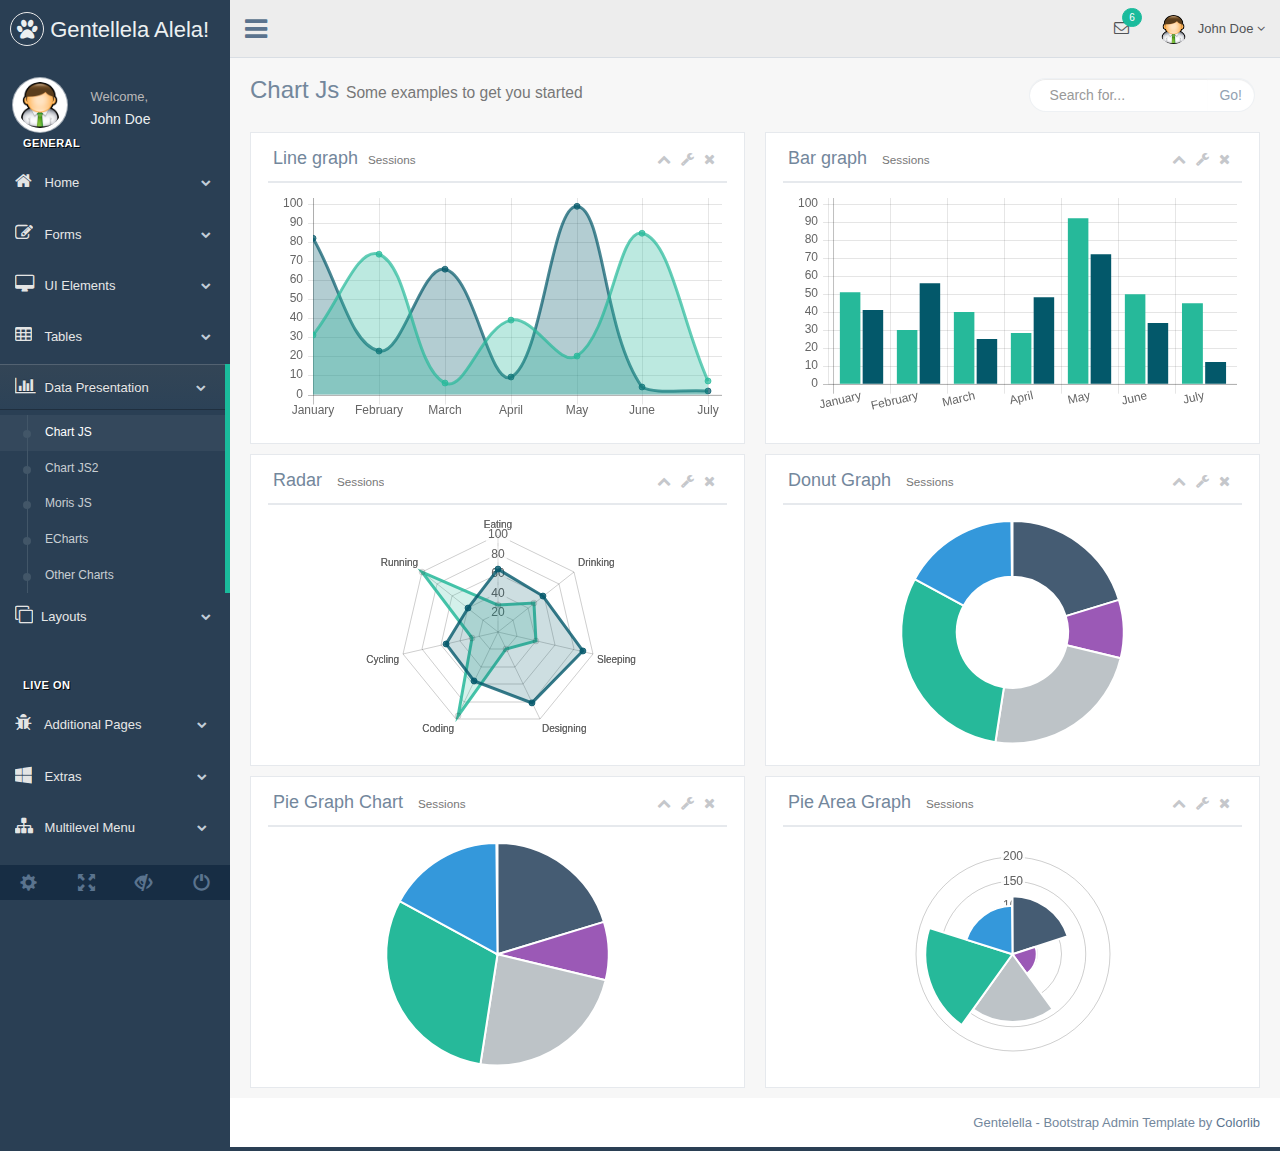
==== src/main/webapp/chartjs.html @ 9a1b7c06 "报表正确路径的html" ====
<!DOCTYPE html>
<html lang="en">
  <head>
    <meta http-equiv="Content-Type" content="text/html; charset=UTF-8">
    <!-- Meta, title, CSS, favicons, etc. -->
    <meta charset="utf-8">
    <meta http-equiv="X-UA-Compatible" content="IE=edge">
    <meta name="viewport" content="width=device-width, initial-scale=1">

    <title>Chart JS Graph Examples | Gentellela Alela! by Colorlib</title>

    <!-- Bootstrap -->
    <link href="statics/css/bootstrap.min.css" rel="stylesheet">
    <!-- Font Awesome -->
    <link href="statics/css/font-awesome.min.css" rel="stylesheet">
    <!-- NProgress -->
    <link href="statics/css/nprogress.css" rel="stylesheet">

    <!-- Custom Theme Style -->
    <link href="statics/css/custom.min.css" rel="stylesheet">
  </head>

  <body class="nav-md">
    <div class="container body">
      <div class="main_container">
        <div class="col-md-3 left_col">
          <div class="left_col scroll-view">
            <div class="navbar nav_title" style="border: 0;">
              <a href="index.html" class="site_title"><i class="fa fa-paw"></i> <span>Gentellela Alela!</span></a>
            </div>

            <div class="clearfix"></div>

            <!-- menu profile quick info -->
            <div class="profile">
              <div class="profile_pic">
                <img src="statics/images/img.jpg" alt="..." class="img-circle profile_img">
              </div>
              <div class="profile_info">
                <span>Welcome,</span>
                <h2>John Doe</h2>
              </div>
            </div>
            <!-- /menu profile quick info -->

            <br />

            <!-- sidebar menu -->
            <div id="sidebar-menu" class="main_menu_side hidden-print main_menu">
              <div class="menu_section">
                <h3>General</h3>
                <ul class="nav side-menu">
                  <li><a><i class="fa fa-home"></i> Home <span class="fa fa-chevron-down"></span></a>
                    <ul class="nav child_menu">
                      <li><a href="index.html">Dashboard</a></li>
                      <li><a href="index2.html">Dashboard2</a></li>
                      <li><a href="index3.html">Dashboard3</a></li>
                    </ul>
                  </li>
                  <li><a><i class="fa fa-edit"></i> Forms <span class="fa fa-chevron-down"></span></a>
                    <ul class="nav child_menu">
                      <li><a href="form.html">General Form</a></li>
                      <li><a href="form_advanced.html">Advanced Components</a></li>
                      <li><a href="form_validation.html">Form Validation</a></li>
                      <li><a href="form_wizards.html">Form Wizard</a></li>
                      <li><a href="form_upload.html">Form Upload</a></li>
                      <li><a href="form_buttons.html">Form Buttons</a></li>
                    </ul>
                  </li>
                  <li><a><i class="fa fa-desktop"></i> UI Elements <span class="fa fa-chevron-down"></span></a>
                    <ul class="nav child_menu">
                      <li><a href="general_elements.html">General Elements</a></li>
                      <li><a href="media_gallery.html">Media Gallery</a></li>
                      <li><a href="typography.html">Typography</a></li>
                      <li><a href="icons.html">Icons</a></li>
                      <li><a href="glyphicons.html">Glyphicons</a></li>
                      <li><a href="widgets.html">Widgets</a></li>
                      <li><a href="invoice.html">Invoice</a></li>
                      <li><a href="inbox.html">Inbox</a></li>
                      <li><a href="calendar.html">Calendar</a></li>
                    </ul>
                  </li>
                  <li><a><i class="fa fa-table"></i> Tables <span class="fa fa-chevron-down"></span></a>
                    <ul class="nav child_menu">
                      <li><a href="tables.html">Tables</a></li>
                      <li><a href="tables_dynamic.html">Table Dynamic</a></li>
                    </ul>
                  </li>
                  <li><a><i class="fa fa-bar-chart-o"></i> Data Presentation <span class="fa fa-chevron-down"></span></a>
                    <ul class="nav child_menu">
                      <li><a href="chartjs.html">Chart JS</a></li>
                      <li><a href="chartjs2.html">Chart JS2</a></li>
                      <li><a href="morisjs.html">Moris JS</a></li>
                      <li><a href="echarts.html">ECharts</a></li>
                      <li><a href="other_charts.html">Other Charts</a></li>
                    </ul>
                  </li>
                  <li><a><i class="fa fa-clone"></i>Layouts <span class="fa fa-chevron-down"></span></a>
                    <ul class="nav child_menu">
                      <li><a href="fixed_sidebar.html">Fixed Sidebar</a></li>
                      <li><a href="fixed_footer.html">Fixed Footer</a></li>
                    </ul>
                  </li>
                </ul>
              </div>
              <div class="menu_section">
                <h3>Live On</h3>
                <ul class="nav side-menu">
                  <li><a><i class="fa fa-bug"></i> Additional Pages <span class="fa fa-chevron-down"></span></a>
                    <ul class="nav child_menu">
                      <li><a href="e_commerce.html">E-commerce</a></li>
                      <li><a href="projects.html">Projects</a></li>
                      <li><a href="project_detail.html">Project Detail</a></li>
                      <li><a href="contacts.html">Contacts</a></li>
                      <li><a href="profile.html">Profile</a></li>
                    </ul>
                  </li>
                  <li><a><i class="fa fa-windows"></i> Extras <span class="fa fa-chevron-down"></span></a>
                    <ul class="nav child_menu">
                      <li><a href="page_403.html">403 Error</a></li>
                      <li><a href="page_404.html">404 Error</a></li>
                      <li><a href="page_500.html">500 Error</a></li>
                      <li><a href="plain_page.html">Plain Page</a></li>
                      <li><a href="login.html">Login Page</a></li>
                      <li><a href="pricing_tables.html">Pricing Tables</a></li>
                    </ul>
                  </li>
                  <li><a><i class="fa fa-sitemap"></i> Multilevel Menu <span class="fa fa-chevron-down"></span></a>
                    <ul class="nav child_menu">
                        <li><a href="#level1_1">Level One</a>
                        <li><a>Level One<span class="fa fa-chevron-down"></span></a>
                          <ul class="nav child_menu">
                            <li class="sub_menu"><a href="level2.html">Level Two</a>
                            </li>
                            <li><a href="#level2_1">Level Two</a>
                            </li>
                            <li><a href="#level2_2">Level Two</a>
                            </li>
                          </ul>
                        </li>
                        <li><a href="#level1_2">Level One</a>
                        </li>
                    </ul>
                  </li>                  
                  <li><a href="javascript:void(0)"><i class="fa fa-laptop"></i> Landing Page <span class="label label-success pull-right">Coming Soon</span></a></li>
                </ul>
              </div>

            </div>
            <!-- /sidebar menu -->

            <!-- /menu footer buttons -->
            <div class="sidebar-footer hidden-small">
              <a data-toggle="tooltip" data-placement="top" title="Settings">
                <span class="glyphicon glyphicon-cog" aria-hidden="true"></span>
              </a>
              <a data-toggle="tooltip" data-placement="top" title="FullScreen">
                <span class="glyphicon glyphicon-fullscreen" aria-hidden="true"></span>
              </a>
              <a data-toggle="tooltip" data-placement="top" title="Lock">
                <span class="glyphicon glyphicon-eye-close" aria-hidden="true"></span>
              </a>
              <a data-toggle="tooltip" data-placement="top" title="Logout">
                <span class="glyphicon glyphicon-off" aria-hidden="true"></span>
              </a>
            </div>
            <!-- /menu footer buttons -->
          </div>
        </div>

        <!-- top navigation -->
        <div class="top_nav">
          <div class="nav_menu">
            <nav>
              <div class="nav toggle">
                <a id="menu_toggle"><i class="fa fa-bars"></i></a>
              </div>

              <ul class="nav navbar-nav navbar-right">
                <li class="">
                  <a href="javascript:;" class="user-profile dropdown-toggle" data-toggle="dropdown" aria-expanded="false">
                    <img src="statics/images/img.jpg" alt="">John Doe
                    <span class=" fa fa-angle-down"></span>
                  </a>
                  <ul class="dropdown-menu dropdown-usermenu pull-right">
                    <li><a href="javascript:;"> Profile</a></li>
                    <li>
                      <a href="javascript:;">
                        <span class="badge bg-red pull-right">50%</span>
                        <span>Settings</span>
                      </a>
                    </li>
                    <li><a href="javascript:;">Help</a></li>
                    <li><a href="login.html"><i class="fa fa-sign-out pull-right"></i> Log Out</a></li>
                  </ul>
                </li>

                <li role="presentation" class="dropdown">
                  <a href="javascript:;" class="dropdown-toggle info-number" data-toggle="dropdown" aria-expanded="false">
                    <i class="fa fa-envelope-o"></i>
                    <span class="badge bg-green">6</span>
                  </a>
                  <ul id="menu1" class="dropdown-menu list-unstyled msg_list" role="menu">
                    <li>
                      <a>
                        <span class="image"><img src="statics/images/img.jpg" alt="Profile Image" /></span>
                        <span>
                          <span>John Smith</span>
                          <span class="time">3 mins ago</span>
                        </span>
                        <span class="message">
                          Film festivals used to be do-or-die moments for movie makers. They were where...
                        </span>
                      </a>
                    </li>
                    <li>
                      <a>
                        <span class="image"><img src="statics/images/img.jpg" alt="Profile Image" /></span>
                        <span>
                          <span>John Smith</span>
                          <span class="time">3 mins ago</span>
                        </span>
                        <span class="message">
                          Film festivals used to be do-or-die moments for movie makers. They were where...
                        </span>
                      </a>
                    </li>
                    <li>
                      <a>
                        <span class="image"><img src="statics/images/img.jpg" alt="Profile Image" /></span>
                        <span>
                          <span>John Smith</span>
                          <span class="time">3 mins ago</span>
                        </span>
                        <span class="message">
                          Film festivals used to be do-or-die moments for movie makers. They were where...
                        </span>
                      </a>
                    </li>
                    <li>
                      <a>
                        <span class="image"><img src="statics/images/img.jpg" alt="Profile Image" /></span>
                        <span>
                          <span>John Smith</span>
                          <span class="time">3 mins ago</span>
                        </span>
                        <span class="message">
                          Film festivals used to be do-or-die moments for movie makers. They were where...
                        </span>
                      </a>
                    </li>
                    <li>
                      <div class="text-center">
                        <a>
                          <strong>See All Alerts</strong>
                          <i class="fa fa-angle-right"></i>
                        </a>
                      </div>
                    </li>
                  </ul>
                </li>
              </ul>
            </nav>
          </div>
        </div>
        <!-- /top navigation -->

        <!-- page content -->
        <div class="right_col" role="main">
          <div class="">
            <div class="page-title">
              <div class="title_left">
                <h3>Chart Js <small>Some examples to get you started</small></h3>
              </div>

              <div class="title_right">
                <div class="col-md-5 col-sm-5 col-xs-12 form-group pull-right top_search">
                  <div class="input-group">
                    <input type="text" class="form-control" placeholder="Search for...">
                    <span class="input-group-btn">
                      <button class="btn btn-default" type="button">Go!</button>
                    </span>
                  </div>
                </div>
              </div>
            </div>

            <div class="clearfix"></div>

            <div class="row">
              <div class="col-md-6 col-sm-6 col-xs-12">
                <div class="x_panel">
                  <div class="x_title">
                    <h2>Line graph<small>Sessions</small></h2>
                    <ul class="nav navbar-right panel_toolbox">
                      <li><a class="collapse-link"><i class="fa fa-chevron-up"></i></a>
                      </li>
                      <li class="dropdown">
                        <a href="#" class="dropdown-toggle" data-toggle="dropdown" role="button" aria-expanded="false"><i class="fa fa-wrench"></i></a>
                        <ul class="dropdown-menu" role="menu">
                          <li><a href="#">Settings 1</a>
                          </li>
                          <li><a href="#">Settings 2</a>
                          </li>
                        </ul>
                      </li>
                      <li><a class="close-link"><i class="fa fa-close"></i></a>
                      </li>
                    </ul>
                    <div class="clearfix"></div>
                  </div>
                  <div class="x_content">
                    <canvas id="lineChart"></canvas>
                  </div>
                </div>
              </div>

              <div class="col-md-6 col-sm-6 col-xs-12">
                <div class="x_panel">
                  <div class="x_title">
                    <h2>Bar graph <small>Sessions</small></h2>
                    <ul class="nav navbar-right panel_toolbox">
                      <li><a class="collapse-link"><i class="fa fa-chevron-up"></i></a>
                      </li>
                      <li class="dropdown">
                        <a href="#" class="dropdown-toggle" data-toggle="dropdown" role="button" aria-expanded="false"><i class="fa fa-wrench"></i></a>
                        <ul class="dropdown-menu" role="menu">
                          <li><a href="#">Settings 1</a>
                          </li>
                          <li><a href="#">Settings 2</a>
                          </li>
                        </ul>
                      </li>
                      <li><a class="close-link"><i class="fa fa-close"></i></a>
                      </li>
                    </ul>
                    <div class="clearfix"></div>
                  </div>
                  <div class="x_content">
                    <canvas id="mybarChart"></canvas>
                  </div>
                </div>
              </div>
            </div>
            <div class="clearfix"></div>
            <div class="row">
              <div class="col-md-6 col-sm-6 col-xs-12">
                <div class="x_panel">
                  <div class="x_title">
                    <h2>Radar <small>Sessions</small></h2>
                    <ul class="nav navbar-right panel_toolbox">
                      <li><a class="collapse-link"><i class="fa fa-chevron-up"></i></a>
                      </li>
                      <li class="dropdown">
                        <a href="#" class="dropdown-toggle" data-toggle="dropdown" role="button" aria-expanded="false"><i class="fa fa-wrench"></i></a>
                        <ul class="dropdown-menu" role="menu">
                          <li><a href="#">Settings 1</a>
                          </li>
                          <li><a href="#">Settings 2</a>
                          </li>
                        </ul>
                      </li>
                      <li><a class="close-link"><i class="fa fa-close"></i></a>
                      </li>
                    </ul>
                    <div class="clearfix"></div>
                  </div>
                  <div class="x_content">
                    <canvas id="canvasRadar"></canvas>
                  </div>
                </div>
              </div>

              <div class="col-md-6 col-sm-6 col-xs-12">
                <div class="x_panel">
                  <div class="x_title">
                    <h2>Donut Graph <small>Sessions</small></h2>
                    <ul class="nav navbar-right panel_toolbox">
                      <li><a class="collapse-link"><i class="fa fa-chevron-up"></i></a>
                      </li>
                      <li class="dropdown">
                        <a href="#" class="dropdown-toggle" data-toggle="dropdown" role="button" aria-expanded="false"><i class="fa fa-wrench"></i></a>
                        <ul class="dropdown-menu" role="menu">
                          <li><a href="#">Settings 1</a>
                          </li>
                          <li><a href="#">Settings 2</a>
                          </li>
                        </ul>
                      </li>
                      <li><a class="close-link"><i class="fa fa-close"></i></a>
                      </li>
                    </ul>
                    <div class="clearfix"></div>
                  </div>
                  <div class="x_content">
                    <canvas id="canvasDoughnut"></canvas>
                  </div>
                </div>
              </div>
            </div>
            <div class="clearfix"></div>
            <div class="row">
              <div class="col-md-6 col-sm-6 col-xs-12">
                <div class="x_panel">
                  <div class="x_title">
                    <h2>Pie Graph Chart <small>Sessions</small></h2>
                    <ul class="nav navbar-right panel_toolbox">
                      <li><a class="collapse-link"><i class="fa fa-chevron-up"></i></a>
                      </li>
                      <li class="dropdown">
                        <a href="#" class="dropdown-toggle" data-toggle="dropdown" role="button" aria-expanded="false"><i class="fa fa-wrench"></i></a>
                        <ul class="dropdown-menu" role="menu">
                          <li><a href="#">Settings 1</a>
                          </li>
                          <li><a href="#">Settings 2</a>
                          </li>
                        </ul>
                      </li>
                      <li><a class="close-link"><i class="fa fa-close"></i></a>
                      </li>
                    </ul>
                    <div class="clearfix"></div>
                  </div>
                  <div class="x_content">
                    <canvas id="pieChart"></canvas>
                  </div>
                </div>
              </div>

              <div class="col-md-6 col-sm-6 col-xs-12">
                <div class="x_panel">
                  <div class="x_title">
                    <h2>Pie Area Graph <small>Sessions</small></h2>
                    <ul class="nav navbar-right panel_toolbox">
                      <li><a class="collapse-link"><i class="fa fa-chevron-up"></i></a>
                      </li>
                      <li class="dropdown">
                        <a href="#" class="dropdown-toggle" data-toggle="dropdown" role="button" aria-expanded="false"><i class="fa fa-wrench"></i></a>
                        <ul class="dropdown-menu" role="menu">
                          <li><a href="#">Settings 1</a>
                          </li>
                          <li><a href="#">Settings 2</a>
                          </li>
                        </ul>
                      </li>
                      <li><a class="close-link"><i class="fa fa-close"></i></a>
                      </li>
                    </ul>
                    <div class="clearfix"></div>
                  </div>
                  <div class="x_content">
                    <canvas id="polarArea"></canvas>
                  </div>
                </div>
              </div>
            </div>
          </div>
        </div>
        <!-- /page content -->

        <!-- footer content -->
        <footer>
          <div class="pull-right">
            Gentelella - Bootstrap Admin Template by <a href="https://colorlib.com">Colorlib</a>
          </div>
          <div class="clearfix"></div>
        </footer>
        <!-- /footer content -->
      </div>
    </div>

    <!-- jQuery -->
    <script src="statics/js/jquery.min.js"></script>
    <!-- Bootstrap -->
    <script src="statics/js/bootstrap.min.js"></script>
    <!-- FastClick -->
    <script src="statics/js/fastclick.js"></script>
    <!-- NProgress -->
    <script src="statics/js/nprogress.js"></script>
    <!-- Chart.js -->
    <script src="statics/js/Chart.min.js"></script>

    <!-- Custom Theme Scripts -->
    <script src="statics/js/custom.min.js"></script>

    <!-- Chart.js -->
    <script>
      Chart.defaults.global.legend = {
        enabled: false
      };

      // Line chart
      var ctx = document.getElementById("lineChart");
      var lineChart = new Chart(ctx, {
        type: 'line',
        data: {
          labels: ["January", "February", "March", "April", "May", "June", "July"],
          datasets: [{
            label: "My First dataset",
            backgroundColor: "rgba(38, 185, 154, 0.31)",
            borderColor: "rgba(38, 185, 154, 0.7)",
            pointBorderColor: "rgba(38, 185, 154, 0.7)",
            pointBackgroundColor: "rgba(38, 185, 154, 0.7)",
            pointHoverBackgroundColor: "#fff",
            pointHoverBorderColor: "rgba(220,220,220,1)",
            pointBorderWidth: 1,
            data: [31, 74, 6, 39, 20, 85, 7]
          }, {
            label: "My Second dataset",
            backgroundColor: "rgba(3, 88, 106, 0.3)",
            borderColor: "rgba(3, 88, 106, 0.70)",
            pointBorderColor: "rgba(3, 88, 106, 0.70)",
            pointBackgroundColor: "rgba(3, 88, 106, 0.70)",
            pointHoverBackgroundColor: "#fff",
            pointHoverBorderColor: "rgba(151,187,205,1)",
            pointBorderWidth: 1,
            data: [82, 23, 66, 9, 99, 4, 2]
          }]
        },
      });

      // Bar chart
      var ctx = document.getElementById("mybarChart");
      var mybarChart = new Chart(ctx, {
        type: 'bar',
        data: {
          labels: ["January", "February", "March", "April", "May", "June", "July"],
          datasets: [{
            label: '# of Votes',
            backgroundColor: "#26B99A",
            data: [51, 30, 40, 28, 92, 50, 45]
          }, {
            label: '# of Votes',
            backgroundColor: "#03586A",
            data: [41, 56, 25, 48, 72, 34, 12]
          }]
        },

        options: {
          scales: {
            yAxes: [{
              ticks: {
                beginAtZero: true
              }
            }]
          }
        }
      });

      // Doughnut chart
      var ctx = document.getElementById("canvasDoughnut");
      var data = {
        labels: [
          "Dark Grey",
          "Purple Color",
          "Gray Color",
          "Green Color",
          "Blue Color"
        ],
        datasets: [{
          data: [120, 50, 140, 180, 100],
          backgroundColor: [
            "#455C73",
            "#9B59B6",
            "#BDC3C7",
            "#26B99A",
            "#3498DB"
          ],
          hoverBackgroundColor: [
            "#34495E",
            "#B370CF",
            "#CFD4D8",
            "#36CAAB",
            "#49A9EA"
          ]

        }]
      };

      var canvasDoughnut = new Chart(ctx, {
        type: 'doughnut',
        tooltipFillColor: "rgba(51, 51, 51, 0.55)",
        data: data
      });

      // Radar chart
      var ctx = document.getElementById("canvasRadar");
      var data = {
        labels: ["Eating", "Drinking", "Sleeping", "Designing", "Coding", "Cycling", "Running"],
        datasets: [{
          label: "My First dataset",
          backgroundColor: "rgba(3, 88, 106, 0.2)",
          borderColor: "rgba(3, 88, 106, 0.80)",
          pointBorderColor: "rgba(3, 88, 106, 0.80)",
          pointBackgroundColor: "rgba(3, 88, 106, 0.80)",
          pointHoverBackgroundColor: "#fff",
          pointHoverBorderColor: "rgba(220,220,220,1)",
          data: [65, 59, 90, 81, 56, 55, 40]
        }, {
          label: "My Second dataset",
          backgroundColor: "rgba(38, 185, 154, 0.2)",
          borderColor: "rgba(38, 185, 154, 0.85)",
          pointColor: "rgba(38, 185, 154, 0.85)",
          pointStrokeColor: "#fff",
          pointHighlightFill: "#fff",
          pointHighlightStroke: "rgba(151,187,205,1)",
          data: [28, 48, 40, 19, 96, 27, 100]
        }]
      };

      var canvasRadar = new Chart(ctx, {
        type: 'radar',
        data: data,
      });

      // Pie chart
      var ctx = document.getElementById("pieChart");
      var data = {
        datasets: [{
          data: [120, 50, 140, 180, 100],
          backgroundColor: [
            "#455C73",
            "#9B59B6",
            "#BDC3C7",
            "#26B99A",
            "#3498DB"
          ],
          label: 'My dataset' // for legend
        }],
        labels: [
          "Dark Gray",
          "Purple",
          "Gray",
          "Green",
          "Blue"
        ]
      };

      var pieChart = new Chart(ctx, {
        data: data,
        type: 'pie',
        otpions: {
          legend: false
        }
      });

      // PolarArea chart
      var ctx = document.getElementById("polarArea");
      var data = {
        datasets: [{
          data: [120, 50, 140, 180, 100],
          backgroundColor: [
            "#455C73",
            "#9B59B6",
            "#BDC3C7",
            "#26B99A",
            "#3498DB"
          ],
          label: 'My dataset'
        }],
        labels: [
          "Dark Gray",
          "Purple",
          "Gray",
          "Green",
          "Blue"
        ]
      };

      var polarArea = new Chart(ctx, {
        data: data,
        type: 'polarArea',
        options: {
          scale: {
            ticks: {
              beginAtZero: true
            }
          }
        }
      });
    </script>
    <!-- /Chart.js -->
  </body>
</html>
---- src/main/webapp/statics/css/nprogress.css ----
/* Make clicks pass-through */
#nprogress {
  pointer-events: none;
}

#nprogress .bar {
  background: #29d;

  position: fixed;
  z-index: 1031;
  top: 0;
  left: 0;

  width: 100%;
  height: 2px;
}

/* Fancy blur effect */
#nprogress .peg {
  display: block;
  position: absolute;
  right: 0px;
  width: 100px;
  height: 100%;
  box-shadow: 0 0 10px #29d, 0 0 5px #29d;
  opacity: 1.0;

  -webkit-transform: rotate(3deg) translate(0px, -4px);
      -ms-transform: rotate(3deg) translate(0px, -4px);
          transform: rotate(3deg) translate(0px, -4px);
}

/* Remove these to get rid of the spinner */
#nprogress .spinner {
  display: block;
  position: fixed;
  z-index: 1031;
  top: 15px;
  right: 15px;
}

#nprogress .spinner-icon {
  width: 18px;
  height: 18px;
  box-sizing: border-box;

  border: solid 2px transparent;
  border-top-color: #29d;
  border-left-color: #29d;
  border-radius: 50%;

  -webkit-animation: nprogress-spinner 400ms linear infinite;
          animation: nprogress-spinner 400ms linear infinite;
}

.nprogress-custom-parent {
  overflow: hidden;
  position: relative;
}

.nprogress-custom-parent #nprogress .spinner,
.nprogress-custom-parent #nprogress .bar {
  position: absolute;
}

@-webkit-keyframes nprogress-spinner {
  0%   { -webkit-transform: rotate(0deg); }
  100% { -webkit-transform: rotate(360deg); }
}
@keyframes nprogress-spinner {
  0%   { transform: rotate(0deg); }
  100% { transform: rotate(360deg); }
}
---- src/main/webapp/statics/css/custom.min.css ----
.left_col{background:#2A3F54}.nav-sm .container.body .col-md-3.left_col{min-height:100%;width:70px;padding:0;z-index:9999;position:absolute}.nav-sm .container.body .col-md-3.left_col.menu_fixed{position:fixed;height:100%}.nav-sm .container.body .col-md-3.left_col .mCSB_container,.nav-sm .container.body .col-md-3.left_col .mCustomScrollBox{overflow:visible}.nav-sm .hidden-small{visibility:hidden}.nav-sm .container.body .right_col{padding:10px 20px;margin-left:70px;z-index:2}.nav-sm .navbar.nav_title{width:70px}.nav-sm .navbar.nav_title a span{display:none}.nav-sm .navbar.nav_title a i{font-size:27px;margin:13px 0 0 3px}.site_title i{border:1px solid #EAEAEA;padding:5px 6px;border-radius:50%}.nav-sm .main_container .top_nav{display:block;margin-left:70px;z-index:2}.nav-sm .nav.side-menu li a{text-align:center !important;font-weight:400;font-size:10px;padding:10px 5px}.nav-sm .nav.child_menu li.active,.nav-sm .nav.side-menu li.active-sm{border-right:5px solid #1ABB9C}.nav-sm ul.nav.child_menu ul,.nav-sm .nav.side-menu li.active-sm ul ul{position:static;width:200px;background:none}.nav-sm>.nav.side-menu>li.active-sm>a{color:#1ABB9C !important}.nav-sm .nav.side-menu li a i.toggle-up{display:none !important}.nav-sm .nav.side-menu li a i{font-size:25px !important;text-align:center;width:100% !important;margin-bottom:5px}.nav-sm ul.nav.child_menu{left:100%;position:absolute;top:0;width:210px;z-index:4000;background:#3E5367;display:none}.nav-sm ul.nav.child_menu li{padding:0 10px}.nav-sm ul.nav.child_menu li a{text-align:left !important}.nav-sm .profile{display:none}.menu_section{margin-bottom:35px}.menu_section h3{padding-left:23px;color:#fff;text-transform:uppercase;letter-spacing:.5px;font-weight:bold;font-size:11px;margin-bottom:0;margin-top:0;text-shadow:1px 1px #000}.menu_section>ul{margin-top:10px}.profile_pic{width:35%;float:left}.img-circle.profile_img{width:70%;background:#fff;margin-left:15%;z-index:1000;position:inherit;margin-top:20px;border:1px solid rgba(52,73,94,0.44);padding:4px}.profile_info{padding:25px 10px 10px;width:65%;float:left}.profile_info span{font-size:13px;line-height:30px;color:#BAB8B8}.profile_info h2{font-size:14px;color:#ECF0F1;margin:0;font-weight:300}.profile.img_2{text-align:center}.profile.img_2 .profile_pic{width:100%}.profile.img_2 .profile_pic .img-circle.profile_img{width:50%;margin:10px 0 0}.profile.img_2 .profile_info{padding:15px 10px 0;width:100%;margin-bottom:10px;float:left}.main_menu span.fa{float:right;text-align:center;margin-top:5px;font-size:10px;min-width:inherit;color:#C4CFDA}.active a span.fa{text-align:right !important;margin-right:4px}.nav-sm .menu_section{margin:0}.nav-sm span.fa,.nav-sm .menu_section h3{display:none}.nav-sm li li span.fa{display:inline-block}.nav_menu{float:left;background:#EDEDED;border-bottom:1px solid #D9DEE4;margin-bottom:10px;width:100%;position:relative}@media (min-width: 480px){.nav_menu{position:static}}.nav-md .container.body .col-md-3.left_col{min-height:100%;width:230px;padding:0;position:absolute;display:-ms-flexbox;display:flex;z-index:1}.nav-md .container.body .col-md-3.left_col.menu_fixed{height:100%;position:fixed}body .container.body .right_col{background:#F7F7F7}.nav-md .container.body .right_col{padding:10px 20px 0;margin-left:230px}.nav_title{width:230px;float:left;background:#2A3F54;border-radius:0;height:57px}@media (max-width: 991px){.nav-md .container.body .right_col,.nav-md .container.body .top_nav{width:100%;margin:0}.nav-md .container.body .col-md-3.left_col{display:none}.nav-md .container.body .right_col{width:100%;padding-right:0}.right_col{padding:10px !important}}@media (max-width: 1200px){.x_title h2{width:62%;font-size:17px}.tile,.graph{zoom:85%;height:inherit}}@media (max-width: 1270px) and (min-width: 192px){.x_title h2 small{display:none}}.left_col .mCSB_scrollTools{width:6px}.left_col .mCSB_dragger{max-height:400px !important}.blue{color:#3498DB}.purple{color:#9B59B6}.green{color:#1ABB9C}.aero{color:#9CC2CB}.red{color:#E74C3C}.dark{color:#34495E}.border-blue{border-color:#3498DB !important}.border-purple{border-color:#9B59B6 !important}.border-green{border-color:#1ABB9C !important}.border-aero{border-color:#9CC2CB !important}.border-red{border-color:#E74C3C !important}.border-dark{border-color:#34495E !important}.bg-white{background:#fff !important;border:1px solid #fff !important;color:#73879C}.bg-green{background:#1ABB9C !important;border:1px solid #1ABB9C !important;color:#fff}.bg-red{background:#E74C3C !important;border:1px solid #E74C3C !important;color:#fff}.bg-blue{background:#3498DB !important;border:1px solid #3498DB !important;color:#fff}.bg-orange{background:#F39C12 !important;border:1px solid #F39C12 !important;color:#fff}.bg-purple{background:#9B59B6 !important;border:1px solid #9B59B6 !important;color:#fff}.bg-blue-sky{background:#50C1CF !important;border:1px solid #50C1CF !important;color:#fff}.container{width:100%;padding:0}.navbar-nav>li>a,.navbar-brand,.navbar-nav>li>a{color:#fff !important}.top_nav .nav>li>a:focus,.top_nav .nav>li>a:hover,.top_nav .nav .open>a,.top_nav .nav .open>a:focus,.top_nav .nav .open>a:hover{background:#D9DEE4}body{color:#73879C;background:#2A3F54;font-family:"Helvetica Neue", Roboto, Arial, "Droid Sans", sans-serif;font-size:13px;font-weight:400;line-height:1.471}.main_container .top_nav{display:block;margin-left:230px}.no-padding{padding:0 !important}.page-title{width:100%;height:65px;padding:10px 0}.page-title .title_left{width:45%;float:left;display:block}.page-title .title_left h3{margin:9px 0}.page-title .title_right{width:55%;float:left;display:block}.page-title .title_right .pull-right{margin:10px 0}.fixed_height_320{height:320px}.fixed_height_390{height:390px}.fixed_height_200{height:200px}.overflow_hidden{overflow:hidden}.progress-bar-dark{background-color:#34495E !important}.progress-bar-gray{background-color:#BDC3C7 !important}table.no-margin .progress{margin-bottom:0}.main_content{padding:10px 20px}.col-md-55{width:50%;margin-bottom:10px}@media (min-width: 768px){.col-md-55{width:20%}}@media (min-width: 992px){.col-md-55{width:20%}}@media (min-width: 1200px){.col-md-55{width:20%}}@media (min-width: 192px) and (max-width: 1270px){table.tile_info span.right{margin-right:7px;float:left}}.center-margin{margin:0 auto;float:none !important}.col-md-55,.col-xs-1,.col-sm-1,.col-md-1,.col-lg-1,.col-xs-2,.col-sm-2,.col-md-2,.col-lg-2,.col-xs-3,.col-sm-3,.col-md-3,.col-lg-3,.col-xs-4,.col-sm-4,.col-md-4,.col-lg-4,.col-xs-5,.col-sm-5,.col-md-5,.col-lg-5,.col-xs-6,.col-sm-6,.col-md-6,.col-lg-6,.col-xs-7,.col-sm-7,.col-md-7,.col-lg-7,.col-xs-8,.col-sm-8,.col-md-8,.col-lg-8,.col-xs-9,.col-sm-9,.col-md-9,.col-lg-9,.col-xs-10,.col-sm-10,.col-md-10,.col-lg-10,.col-xs-11,.col-sm-11,.col-md-11,.col-lg-11,.col-xs-12,.col-sm-12,.col-md-12,.col-lg-12{position:relative;min-height:1px;float:left;padding-right:10px;padding-left:10px}.row{margin-right:-10px;margin-left:-10px}.grid_slider .col-md-6{padding:0 40px}h1,.h1,h2,.h2,h3,.h3{margin-top:10px;margin-bottom:10px}a{color:#5A738E;text-decoration:none}a,a:visited,a:focus,a:active,:visited,:focus,:active,.btn:focus,.btn:active:focus,.btn.active:focus,.btn.focus,.btn:active.focus,.btn.active.focus{outline:0}a:hover,a:focus{text-decoration:none}.navbar{margin-bottom:0}.navbar-header{background:#34495E}.navbar-right{margin-right:0}.top_nav .navbar-right{margin:0;width:70%;float:right}.top_nav .navbar-right li{display:inline-block;float:right;position:static}@media (min-width: 480px){.top_nav .navbar-right li{position:relative}}.top_nav .dropdown-menu li{width:100%}.top_nav .dropdown-menu li a{width:100%;padding:12px 20px}.top_nav li a i{font-size:15px}.navbar-static-top{position:fixed;top:0;width:100%}.sidebar-header{border-bottom:0;margin-top:46px}.sidebar-header:first-of-type{margin-top:0}.nav.side-menu>li{position:relative;display:block;cursor:pointer}.nav.side-menu>li>a{margin-bottom:6px}.nav.side-menu>li>a:hover{color:#F2F5F7 !important}.nav.side-menu>li>a:hover,.nav>li>a:focus{text-decoration:none;background:transparent}.nav.child_menu{display:none}.nav.child_menu li:hover,.nav.child_menu li.active{background-color:rgba(255,255,255,0.06)}.nav.child_menu li{padding-left:36px}.nav-md ul.nav.child_menu li:before{background:#425668;bottom:auto;content:"";height:8px;left:23px;margin-top:15px;position:absolute;right:auto;width:8px;z-index:1;border-radius:50%}.nav-md ul.nav.child_menu li:after{border-left:1px solid #425668;bottom:0;content:"";left:27px;position:absolute;top:0}.nav.side-menu>li>a,.nav.child_menu>li>a{color:#E7E7E7;font-weight:500}.nav.child_menu li li:hover,.nav.child_menu li li.active{background:none}.nav.child_menu li li a:hover,.nav.child_menu li li a.active{color:#fff}.nav>li>a{position:relative;display:block;padding:13px 15px 12px}.nav.side-menu>li.current-page,.nav.side-menu>li.active{border-right:5px solid #1ABB9C}.nav li.current-page{background:rgba(255,255,255,0.05)}.nav li li li.current-page{background:none}.nav li li.current-page a{color:#fff}.nav.side-menu>li.active>a{text-shadow:rgba(0,0,0,0.25) 0 -1px 0;background:linear-gradient(#334556, #2C4257),#2A3F54;box-shadow:rgba(0,0,0,0.25) 0 1px 0,inset rgba(255,255,255,0.16) 0 1px 0}.navbar-brand,.navbar-nav>li>a{font-weight:500;color:#ECF0F1 !important;margin-left:0 !important;line-height:32px}.site_title{text-overflow:ellipsis;overflow:hidden;font-weight:400;font-size:22px;width:100%;color:#ECF0F1 !important;margin-left:0 !important;line-height:59px;display:block;height:55px;margin:0;padding-left:10px}.site_title:hover,.site_title:focus{text-decoration:none}.nav.navbar-nav>li>a{color:#515356 !important}.nav.top_menu>li>a{position:relative;display:block;padding:10px 15px;color:#34495E !important}.nav>li>a:hover,.nav>li>a:focus{background-color:transparent}.top_search{padding:0}.top_search .form-control{border-right:0;box-shadow:inset 0 1px 0px rgba(0,0,0,0.075);border-radius:25px 0px 0px 25px;padding-left:20px;border:1px solid rgba(221,226,232,0.49)}.top_search .form-control:focus{border:1px solid rgba(221,226,232,0.49);border-right:0}.top_search .input-group-btn button{border-radius:0px 25px 25px 0px;border:1px solid rgba(221,226,232,0.49);border-left:0;box-shadow:inset 0 1px 1px rgba(0,0,0,0.075);color:#93A2B2;margin-bottom:0 !important}.toggle{float:left;margin:0;padding-top:16px;width:70px}.toggle a{padding:15px 15px 0;margin:0;cursor:pointer}.toggle a i{font-size:26px}.nav.child_menu>li>a{color:rgba(255,255,255,0.75);font-size:12px;padding:9px}.panel_toolbox{float:right;min-width:70px}.panel_toolbox>li{float:left;cursor:pointer}.panel_toolbox>li>a{padding:5px;color:#C5C7CB;font-size:14px}.panel_toolbox>li>a:hover{background:#F5F7FA}.line_30{line-height:30px}.main_menu_side{padding:0}.bs-docs-sidebar .nav>li>a{display:block;padding:4px 6px}footer{background:#fff;padding:15px 20px;display:block}.nav-sm footer{margin-left:70px}.footer_fixed footer{position:fixed;left:0px;bottom:0px;width:100%}@media (min-width: 768px){.footer_fixed footer{margin-left:0}}@media (min-width: 768px){.footer_fixed .nav-sm footer{margin-left:0}}.tile-stats.sparkline{padding:10px;text-align:center}.jqstooltip{background:#34495E !important;width:30px !important;height:22px !important;text-decoration:none}.tooltip{display:block !important}.tiles{border-top:1px solid #ccc;margin-top:15px;padding-top:5px;margin-bottom:0}.tile{overflow:hidden}.top_tiles{margin-bottom:0}.top_tiles .tile h2{font-size:30px;line-height:30px;margin:3px 0 7px;font-weight:bold}article.media{width:100%}*,*:before,*:after{box-sizing:border-box}#integration-list{width:100%;margin:0 auto;display:table}#integration-list ul{padding:0;margin:20px 0;color:#555}#integration-list ul>li{list-style:none;border-top:1px solid #ddd;display:block;padding:15px;overflow:hidden}#integration-list ul:last-child{border-bottom:1px solid #ddd}#integration-list ul>li:hover{background:#efefef}.expand{display:block;text-decoration:none;color:#555;cursor:pointer}.expand h2{width:85%;float:left}h2{font-size:18px;font-weight:400}#left,#right{display:table}#sup{display:table-cell;vertical-align:middle;width:80%}.detail a{text-decoration:none;color:#C0392B;border:1px solid #C0392B;padding:6px 10px 5px;font-size:13px;margin-right:7px}.detail{margin:10px 0 10px 0px;display:none;line-height:22px;height:150px}.detail span{margin:0}.right-arrow{width:10px;float:right;font-weight:bold;font-size:20px}.accordion .panel{margin-bottom:5px;border-radius:0;border-bottom:1px solid #efefef}.accordion .panel-heading{background:#F2F5F7;padding:13px;width:100%;display:block}.accordion .panel:hover{background:#F2F5F7}.x_panel{position:relative;width:100%;margin-bottom:10px;padding:10px 17px;display:inline-block;background:#fff;border:1px solid #E6E9ED;-webkit-column-break-inside:avoid;-moz-column-break-inside:avoid;column-break-inside:avoid;opacity:1;transition:all .2s ease}.x_title{border-bottom:2px solid #E6E9ED;padding:1px 5px 6px;margin-bottom:10px}.x_title .filter{width:40%;float:right}.x_title h2{margin:5px 0 6px;float:left;display:block;text-overflow:ellipsis;overflow:hidden;white-space:nowrap}.x_title h2 small{margin-left:10px}.x_title span{color:#BDBDBD}.x_content{padding:0 5px 6px;position:relative;width:100%;float:left;clear:both;margin-top:5px}.x_content h4{font-size:16px;font-weight:500}legend{padding-bottom:7px}.demo-placeholder{height:280px}.profile_details:nth-child(3n){clear:both}.profile_details .profile_view{display:inline-block;padding:10px 0 0;background:#fff}.profile_details .profile_view .divider{border-top:1px solid #e5e5e5;padding-top:5px;margin-top:5px}.profile_details .profile_view .ratings{margin-bottom:0}.profile_details .profile_view .bottom{background:#F2F5F7;padding:9px 0;border-top:1px solid #E6E9ED}.profile_details .profile_view .left{margin-top:20px}.profile_details .profile_view .left p{margin-bottom:3px}.profile_details .profile_view .right{margin-top:0px;padding:10px}.profile_details .profile_view .img-circle{border:1px solid #E6E9ED;padding:2px}.profile_details .profile_view h2{margin:5px 0}.profile_details .profile_view .ratings{text-align:left;font-size:16px}.profile_details .profile_view .brief{margin:0;font-weight:300}.profile_details .profile_left{background:white}.pagination.pagination-split li{display:inline-block;margin-right:3px}.pagination.pagination-split li a{border-radius:4px;color:#768399;-moz-border-radius:4px;-webkit-border-radius:4px}table.tile h3,table.tile h4,table.tile span{font-weight:bold;vertical-align:middle !important}table.tile th,table.tile td{text-align:center}table.tile th{border-bottom:1px solid #E6ECEE}table.tile td{padding:5px 0}table.tile td ul{text-align:left;padding-left:0}table.tile td ul li{list-style:none;width:100%}table.tile td ul li a{width:100%}table.tile td ul li a big{right:0;float:right;margin-right:13px}table.tile_info{width:100%}table.tile_info td{text-align:left;padding:1px;font-size:15px}table.tile_info td p{white-space:nowrap;overflow:hidden;text-overflow:ellipsis;margin:0;line-height:28px}table.tile_info td i{margin-right:8px;font-size:17px;float:left;width:18px;line-height:28px}table.tile_info td:first-child{width:83%}td span{line-height:28px}.sidebar-widget{overflow:hidden}.error-number{font-size:90px;line-height:90px;margin:20px 0}.col-middle{margin-top:5%}.mid_center{width:370px;margin:0 auto;text-align:center;padding:10px 20px}h3.degrees{font-size:22px;font-weight:400;text-align:center}.degrees:after{content:"o";position:relative;top:-12px;font-size:13px;font-weight:300}.daily-weather .day{font-size:14px;border-top:2px solid rgba(115,135,156,0.36);text-align:center;border-bottom:2px solid rgba(115,135,156,0.36);padding:5px 0}.weather-days .col-sm-2{overflow:hidden;width:16.66666667%}.weather .row{margin-bottom:0}.bulk-actions{display:none}table.countries_list{width:100%}table.countries_list td{padding:0 10px;line-height:30px;border-top:1px solid #eeeeee}.dataTables_paginate a{padding:6px 9px !important;background:#ddd !important;border-color:#ddd !important}.paging_full_numbers a.paginate_active{background-color:rgba(38,185,154,0.59) !important;border-color:rgba(38,185,154,0.59) !important}button.DTTT_button,div.DTTT_button,a.DTTT_button{border:1px solid #E7E7E7 !important;background:#E7E7E7 !important;box-shadow:none !important}table.jambo_table{border:1px solid rgba(221,221,221,0.78)}table.jambo_table thead{background:rgba(52,73,94,0.94);color:#ECF0F1}table.jambo_table tbody tr:hover td{background:rgba(38,185,154,0.07);border-top:1px solid rgba(38,185,154,0.11);border-bottom:1px solid rgba(38,185,154,0.11)}table.jambo_table tbody tr.selected{background:rgba(38,185,154,0.16)}table.jambo_table tbody tr.selected td{border-top:1px solid rgba(38,185,154,0.4);border-bottom:1px solid rgba(38,185,154,0.4)}.dataTables_paginate a{background:#ff0000}.dataTables_wrapper{position:relative;clear:both;zoom:1}.dataTables_processing{position:absolute;top:50%;left:50%;width:250px;height:30px;margin-left:-125px;margin-top:-15px;padding:14px 0 2px 0;border:1px solid #ddd;text-align:center;color:#999;font-size:14px;background-color:white}.dataTables_length{width:40%;float:left}.dataTables_filter{width:50%;float:right;text-align:right}.dataTables_info{width:60%;float:left}.dataTables_paginate{float:right;text-align:right}table.dataTable th.focus,table.dataTable td.focus{outline:2px solid #1ABB9C !important;outline-offset:-1px}table.display{margin:0 auto;clear:both;width:100%}table.display thead th{padding:8px 18px 8px 10px;border-bottom:1px solid black;font-weight:bold;cursor:pointer}table.display tfoot th{padding:3px 18px 3px 10px;border-top:1px solid black;font-weight:bold}table.display tr.heading2 td{border-bottom:1px solid #aaa}table.display td{padding:3px 10px}table.display td.center{text-align:center}table.display thead th:active,table.display thead td:active{outline:none}.dataTables_scroll{clear:both}.dataTables_scrollBody{*margin-top:-1px;-webkit-overflow-scrolling:touch}.top .dataTables_info{float:none}.clear{clear:both}.dataTables_empty{text-align:center}tfoot input{margin:0.5em 0;width:100%;color:#444}tfoot input.search_init{color:#999}td.group{background-color:#d1cfd0;border-bottom:2px solid #A19B9E;border-top:2px solid #A19B9E}td.details{background-color:#d1cfd0;border:2px solid #A19B9E}.example_alt_pagination div.dataTables_info{width:40%}.paging_full_numbers{width:400px;height:22px;line-height:22px}.paging_full_numbers a:active{outline:none}.paging_full_numbers a:hover{text-decoration:none}.paging_full_numbers a.paginate_button,.paging_full_numbers a.paginate_active{border:1px solid #aaa;-webkit-border-radius:5px;-moz-border-radius:5px;padding:2px 5px;margin:0 3px;cursor:pointer}.paging_full_numbers a.paginate_button{background-color:#ddd}.paging_full_numbers a.paginate_button:hover{background-color:#ccc;text-decoration:none !important}.paging_full_numbers a.paginate_active{background-color:#99B3FF}table.display tr.even.row_selected td{background-color:#B0BED9}table.display tr.odd.row_selected td{background-color:#9FAFD1}div.box{height:100px;padding:10px;overflow:auto;border:1px solid #8080FF;background-color:#E5E5FF}ul.msg_list li{background:#f7f7f7;padding:5px;display:-ms-flexbox;display:flex;margin:6px 6px 0;width:96% !important}ul.msg_list li:last-child{margin-bottom:6px;padding:10px}ul.msg_list li a{padding:3px 5px !important}ul.msg_list li a .image img{border-radius:2px 2px 2px 2px;-webkit-border-radius:2px 2px 2px 2px;float:left;margin-right:10px;width:11%}ul.msg_list li a .time{font-size:11px;font-style:italic;font-weight:bold;position:absolute;right:35px}ul.msg_list li a .message{display:block !important;font-size:11px}.dropdown-menu.msg_list span{white-space:normal}.dropdown-menu{border:medium none;box-shadow:none;display:none;float:left;font-size:12px;left:0;list-style:none outside none;padding:0;position:absolute;text-shadow:none;top:100%;z-index:9998;border:1px solid #D9DEE4;border-top-left-radius:0;border-top-right-radius:0}.dropdown-menu>li>a{color:#5A738E}.navbar-nav .open .dropdown-menu{position:absolute;background:#fff;margin-top:0;border:1px solid #D9DEE4;-webkit-box-shadow:none;right:0;left:auto;width:220px}.navbar-nav .open .dropdown-menu.msg_list{width:300px}.info-number .badge{font-size:10px;font-weight:normal;line-height:13px;padding:2px 6px;position:absolute;right:2px;top:8px}ul.to_do{padding:0}ul.to_do li{background:#f3f3f3;border-radius:3px;position:relative;padding:7px;margin-bottom:5px;list-style:none}ul.to_do p{margin:0}.dashboard-widget{background:#f6f6f6;border-top:5px solid #79C3DF;border-radius:3px;padding:5px 10px 10px}.dashboard-widget .dashboard-widget-title{font-weight:normal;border-bottom:1px solid #c1cdcd;margin:0 0 10px 0;padding-bottom:5px;padding-left:40px;line-height:30px}.dashboard-widget .dashboard-widget-title i{font-size:100%;margin-left:-35px;margin-right:10px;color:#33a1c9;padding:3px 6px;border:1px solid #abd9ea;border-radius:5px;background:#fff}ul.quick-list{width:45%;padding-left:0;display:inline-block}ul.quick-list li{padding-left:10px;list-style:none;margin:0;padding-bottom:6px;padding-top:4px;white-space:nowrap;text-overflow:ellipsis;overflow:hidden}ul.quick-list li i{padding-right:10px;color:#757679}.dashboard-widget-content{padding-top:9px}.dashboard-widget-content .sidebar-widget{width:50%;display:inline-block;vertical-align:top;background:#fff;border:1px solid #abd9ea;border-radius:5px;text-align:center;float:right;padding:2px;margin-top:10px}.widget_summary{width:100%;display:-ms-inline-flexbox;display:inline-flex}.widget_summary .w_left{float:left;text-align:left}.widget_summary .w_center{float:left}.widget_summary .w_right{float:left;text-align:right}.widget_summary .w_right span{font-size:20px}.w_20{width:20%}.w_25{width:25%}.w_55{width:55%}h5.graph_title{text-align:left;margin-left:10px}h5.graph_title i{margin-right:10px;font-size:17px}span.right{float:right;font-size:14px !important}.tile_info a{text-overflow:ellipsis}.sidebar-footer{bottom:0px;clear:both;display:block;padding:5px 0 0 0;position:fixed;width:230px;background:#2A3F54}.sidebar-footer a{padding:7px 0 3px;text-align:center;width:25%;font-size:17px;display:block;float:left;background:#172D44}.sidebar-footer a:hover{background:#425567}.tile_count{margin-bottom:20px;margin-top:20px}.tile_count .tile_stats_count{border-bottom:1px solid #D9DEE4;padding:0 10px 0 20px;text-overflow:ellipsis;overflow:hidden;white-space:nowrap;position:relative}@media (min-width: 992px){footer{margin-left:230px}}@media (min-width: 992px){.tile_count .tile_stats_count{margin-bottom:10px;border-bottom:0;padding-bottom:10px}}.tile_count .tile_stats_count:before{content:"";position:absolute;left:0;height:65px;border-left:2px solid #ADB2B5;margin-top:10px}@media (min-width: 992px){.tile_count .tile_stats_count:first-child:before{border-left:0}}.tile_count .tile_stats_count .count{font-size:30px;line-height:47px;font-weight:600}@media (min-width: 768px){.tile_count .tile_stats_count .count{font-size:40px}}@media (min-width: 992px) and (max-width: 1100px){.tile_count .tile_stats_count .count{font-size:30px}}.tile_count .tile_stats_count span{font-size:12px}@media (min-width: 768px){.tile_count .tile_stats_count span{font-size:13px}}.tile_count .tile_stats_count .count_bottom i{width:12px}.dashboard_graph{background:#fff;padding:7px 10px}.dashboard_graph .col-md-9,.dashboard_graph .col-md-3{padding:0}a.user-profile{color:#5E6974 !important}.user-profile img{width:29px;height:29px;border-radius:50%;margin-right:10px}ul.top_profiles{height:330px;width:100%}ul.top_profiles li{margin:0;padding:3px 5px}ul.top_profiles li:nth-child(odd){background-color:#eee}.media .profile_thumb{border:1px solid;width:50px;height:50px;margin:5px 10px 5px 0;border-radius:50%;padding:9px 12px}.media .profile_thumb i{font-size:30px}.media .date{background:#ccc;width:52px;margin-right:10px;border-radius:10px;padding:5px}.media .date .month{margin:0;text-align:center;color:#fff}.media .date .day{text-align:center;color:#fff;font-size:27px;margin:0;line-height:27px;font-weight:bold}.event .media-body a.title{font-weight:bold}.event .media-body p{margin-bottom:0}h4.graph_title{margin:7px;text-align:center}.fontawesome-icon-list .fa-hover a:hover{background-color:#ddd;color:#fff;text-decoration:none}.fontawesome-icon-list .fa-hover a{display:block;line-height:32px;height:32px;padding-left:10px;border-radius:4px}.fontawesome-icon-list .fa-hover a:hover .fa{font-size:28px;vertical-align:-6px}.fontawesome-icon-list .fa-hover a .fa{width:32px;font-size:16px;display:inline-block;text-align:right;margin-right:10px}.main_menu .fa{width:26px;opacity:.99;display:inline-block;font-family:FontAwesome;font-style:normal;font-weight:normal;font-size:18px;-webkit-font-smoothing:antialiased;-moz-osx-font-smoothing:grayscale}.tile-stats{position:relative;display:block;margin-bottom:12px;border:1px solid #E4E4E4;-webkit-border-radius:5px;overflow:hidden;padding-bottom:5px;-webkit-background-clip:padding-box;-moz-border-radius:5px;-moz-background-clip:padding;border-radius:5px;background-clip:padding-box;background:#FFF;transition:all 300ms ease-in-out}.tile-stats:hover .icon i{animation-name:tansformAnimation;animation-duration:.5s;animation-iteration-count:1;color:rgba(58,58,58,0.41);animation-timing-function:ease;animation-fill-mode:forwards;-webkit-animation-name:tansformAnimation;-webkit-animation-duration:.5s;-webkit-animation-iteration-count:1;-webkit-animation-timing-function:ease;-webkit-animation-fill-mode:forwards;-moz-animation-name:tansformAnimation;-moz-animation-duration:.5s;-moz-animation-iteration-count:1;-moz-animation-timing-function:ease;-moz-animation-fill-mode:forwards}.tile-stats .icon{width:20px;height:20px;color:#BAB8B8;position:absolute;right:53px;top:22px;z-index:1}.tile-stats .icon i{margin:0;font-size:60px;line-height:0;vertical-align:bottom;padding:0}.tile-stats .count{font-size:38px;font-weight:bold;line-height:1.65857}.tile-stats .count,.tile-stats h3,.tile-stats p{position:relative;margin:0;margin-left:10px;z-index:5;padding:0}.tile-stats h3{color:#BAB8B8}.tile-stats p{margin-top:5px;font-size:12px}.tile-stats>.dash-box-footer{position:relative;text-align:center;margin-top:5px;padding:3px 0;color:#fff;color:rgba(255,255,255,0.8);display:block;z-index:10;background:rgba(0,0,0,0.1);text-decoration:none}.tile-stats>.dash-box-footer:hover{color:#fff;background:rgba(0,0,0,0.15)}.tile-stats>.dash-box-footer:hover{color:#fff;background:rgba(0,0,0,0.15)}table.tile_info{padding:10px 15px}table.tile_info span.right{margin-right:0;float:right;position:absolute;right:4%}.tile:hover{text-decoration:none}.tile_header{border-bottom:transparent;padding:7px 15px;margin-bottom:15px;background:#E7E7E7}.tile_head h4{margin-top:0;margin-bottom:5px}.tiles-bottom{padding:5px 10px;margin-top:10px;background:rgba(194,194,194,0.3);text-align:left}a.star{color:#428bca !important}.mail_content{background:none repeat scroll 0 0 #FFFFFF;border-radius:4px;margin-top:20px;min-height:500px;padding:10px 11px;width:100%}.list-btn-mail{margin-bottom:15px}.list-btn-mail.active{border-bottom:1px solid #39B3D7;padding:0 0 14px}.list-btn-mail>i{float:left;font-size:18px;font-style:normal;width:33px}.list-btn-mail>.cn{background:none repeat scroll 0 0 #39B3D7;border-radius:12px;color:#FFFFFF;float:right;font-style:normal;padding:0 5px}.button-mail{margin:0 0 15px !important;text-align:left;width:100%}button,.buttons,.btn,.modal-footer .btn+.btn{margin-bottom:5px;margin-right:5px}.btn-group-vertical .btn,.btn-group .btn{margin-bottom:0;margin-right:0}.mail_list_column{border-left:1px solid #DBDBDB}.mail_view{border-left:1px solid #DBDBDB}.mail_list{width:100%;border-bottom:1px solid #DBDBDB;margin-bottom:2px;display:inline-block}.mail_list .left{width:5%;float:left;margin-right:3%}.mail_list .right{width:90%;float:left}.mail_list h3{font-size:15px;font-weight:bold;margin:0px 0 6px}.mail_list h3 small{float:right;color:#ADABAB;font-size:11px;line-height:20px}.mail_list .badge{padding:3px 6px;font-size:8px;background:#BAB7B7}@media (max-width: 767px){.mail_list{margin-bottom:5px;display:inline-block}}.mail_heading h4{font-size:18px;border-bottom:1px solid #ddd;padding-bottom:10px;margin-top:20px}.attachment{margin-top:30px}.attachment ul{width:100%;list-style:none;padding-left:0;display:inline-block;margin-bottom:30px}.attachment ul li{float:left;width:150px;margin-right:10px;margin-bottom:10px}.attachment ul li img{height:150px;border:1px solid #ddd;padding:5px;margin-bottom:10px}.attachment ul li span{float:right}.attachment .file-name{float:left}.attachment .links{width:100%;display:inline-block}.compose{padding:0;position:fixed;bottom:0;right:0;background:#fff;border:1px solid #D9DEE4;border-right:0;border-bottom:0;border-top-left-radius:5px;z-index:9999;display:none}.compose .compose-header{padding:5px;background:#169F85;color:#fff;border-top-left-radius:5px}.compose .compose-header .close{text-shadow:0 1px 0 #ffffff;line-height:.8}.compose .compose-body .editor.btn-toolbar{margin:0}.compose .compose-body .editor-wrapper{height:100%;min-height:50px;max-height:180px;border-radius:0;border-left:none;border-right:none;overflow:auto}.compose .compose-footer{padding:10px}.editor.btn-toolbar{zoom:1;background:#F7F7F7;margin:5px 2px;padding:3px 0;border:1px solid #EFEFEF}.input-group{margin-bottom:10px}.ln_solid{border-top:1px solid #e5e5e5;color:#ffffff;background-color:#ffffff;height:1px;margin:20px 0}span.section{display:block;width:100%;padding:0;margin-bottom:20px;font-size:21px;line-height:inherit;color:#333;border:0;border-bottom:1px solid #e5e5e5}.form-control{border-radius:0;width:100%}.form-horizontal .control-label{padding-top:8px}.form-control:focus{border-color:#CCD0D7;box-shadow:none !important}legend{font-size:18px;color:inherit}.form-horizontal .form-group{margin-right:0;margin-left:0}.form-control-feedback{margin-top:8px;height:23px;color:#bbb;line-height:24px;font-size:15px}.form-control-feedback.left{border-right:1px solid #ccc;left:13px}.form-control-feedback.right{border-left:1px solid #ccc;right:13px}.form-control.has-feedback-left{padding-left:45px}.form-control.has-feedback-right{padding-right:45px}.form-group{margin-bottom:10px}.validate{margin-top:10px}.invalid-form-error-message{margin-top:10px;padding:5px}.invalid-form-error-message.filled{border-left:2px solid #E74C3C}p.parsley-success{color:#468847;background-color:#DFF0D8;border:1px solid #D6E9C6}p.parsley-error{color:#B94A48;background-color:#F2DEDE;border:1px solid #EED3D7}ul.parsley-errors-list{list-style:none;color:#E74C3C;padding-left:0}input.parsley-error,textarea.parsley-error,select.parsley-error{background:#FAEDEC;border:1px solid #E85445}.btn-group .parsley-errors-list{display:none}.bad input,.bad select,.bad textarea{border:1px solid #CE5454;box-shadow:0 0 4px -2px #CE5454;position:relative;left:0;-moz-animation:.7s 1 shake linear;-webkit-animation:0.7s 1 shake linear}.item input,.item textarea{transition:0.42s}.item .alert{float:left;margin:0 0 0 20px;padding:3px 10px;color:#FFF;border-radius:3px 4px 4px 3px;background-color:#CE5454;max-width:170px;white-space:pre;position:relative;left:-15px;opacity:0;z-index:1;transition:0.15s ease-out}.item .alert::after{content:'';display:block;height:0;width:0;border-color:transparent #CE5454 transparent transparent;border-style:solid;border-width:11px 7px;position:absolute;left:-13px;top:1px}.item.bad .alert{left:0;opacity:1}.inl-bl{display:inline-block}.well .markup{background:#fff;color:#777;position:relative;padding:45px 15px 15px;margin:15px 0 0 0;background-color:#fff;border-radius:0 0 4px 4px;box-shadow:none}.well .markup::after{content:"Example";position:absolute;top:15px;left:15px;font-size:12px;font-weight:bold;color:#bbb;text-transform:uppercase;letter-spacing:1px}.autocomplete-suggestions{border:1px solid #e4e4e4;background:#F4F4F4;cursor:default;overflow:auto}.autocomplete-suggestion{padding:2px 5px;font-size:1.2em;white-space:nowrap;overflow:hidden}.autocomplete-selected{background:#f0f0f0}.autocomplete-suggestions strong{font-weight:normal;color:#3399ff;font-weight:bolder}.btn{border-radius:3px}a.btn-success,a.btn-primary,a.btn-warning,a.btn-danger{color:#fff}.btn-success{background:#26B99A;border:1px solid #169F85}.btn-success:hover,.btn-success:focus,.btn-success:active,.btn-success.active,.open .dropdown-toggle.btn-success{background:#169F85}.btn-dark{color:#E9EDEF;background-color:#4B5F71;border-color:#364B5F}.btn-dark:hover,.btn-dark:focus,.btn-dark:active,.btn-dark.active,.open .dropdown-toggle.btn-dark{color:#FFFFFF;background-color:#394D5F;border-color:#394D5F}.btn-round{border-radius:30px}.btn.btn-app{position:relative;padding:15px 5px;margin:0 0 10px 10px;min-width:80px;height:60px;box-shadow:none;border-radius:0;text-align:center;color:#666;border:1px solid #ddd;background-color:#fafafa;font-size:12px}.btn.btn-app>.fa,.btn.btn-app>.glyphicon,.btn.btn-app>.ion{font-size:20px;display:block}.btn.btn-app:hover{background:#f4f4f4;color:#444;border-color:#aaa}.btn.btn-app:active,.btn.btn-app:focus{box-shadow:inset 0 3px 5px rgba(0,0,0,0.125)}.btn.btn-app>.badge{position:absolute;top:-3px;right:-10px;font-size:10px;font-weight:400}textarea{padding:10px;vertical-align:top;width:200px}textarea:focus{outline-style:solid;outline-width:2px}.btn_{display:inline-block;padding:3px 9px;margin-bottom:0;font-size:14px;line-height:20px;text-align:center;vertical-align:middle;cursor:pointer;color:#333333;text-shadow:0 1px 1px rgba(255,255,255,0.75);background-color:#f5f5f5;background-image:linear-gradient(to bottom, #fff, #e6e6e6);background-repeat:repeat-x;filter:progid:DXImageTransform.Microsoft.gradient(startColorstr='#ffffffff', endColorstr='#ffe6e6e6', GradientType=0);border-color:#e6e6e6 #e6e6e6 #bfbfbf;border-color:rgba(0,0,0,0.1) rgba(0,0,0,0.1) rgba(0,0,0,0.25);filter:progid:DXImageTransform.Microsoft.gradient(enabled=false);border:1px solid #cccccc;border-bottom-color:#b3b3b3;border-radius:4px;box-shadow:inset 0 1px 0 rgba(255,255,255,0.2),0 1px 2px rgba(0,0,0,0.05)}.bs-glyphicons{margin:0 -10px 20px;overflow:hidden}.bs-glyphicons-list{padding-left:0;list-style:none}.bs-glyphicons li{float:left;width:25%;height:115px;padding:10px;font-size:10px;line-height:1.4;text-align:center;background-color:#f9f9f9;border:1px solid #fff}.bs-glyphicons .glyphicon{margin-top:5px;margin-bottom:10px;font-size:24px}.bs-glyphicons .glyphicon-class{display:block;text-align:center;word-wrap:break-word}.bs-glyphicons li:hover{color:#fff;background-color:#1ABB9C}@media (min-width: 768px){.bs-glyphicons{margin-right:0;margin-left:0}.bs-glyphicons li{width:12.5%;font-size:12px}}.tagsinput{border:1px solid #CCC;background:#FFF;padding:6px 6px 0;width:300px;overflow-y:auto}span.tag{-moz-border-radius:2px;-webkit-border-radius:2px;display:block;float:left;padding:5px 9px;text-decoration:none;background:#1ABB9C;color:#F1F6F7;margin-right:5px;font-weight:500;margin-bottom:5px;font-family:helvetica}span.tag a{color:#F1F6F7 !important}.tagsinput span.tag a{font-weight:bold;color:#82ad2b;text-decoration:none;font-size:11px}.tagsinput input{width:80px;margin:0px;font-family:helvetica;font-size:13px;border:1px solid transparent;padding:3px;background:transparent;color:#000;outline:0px}.tagsinput div{display:block;float:left}.tags_clear{clear:both;width:100%;height:0px}.not_valid{background:#FBD8DB !important;color:#90111A !important}ul.bar_tabs{overflow:visible;background:#F5F7FA;height:25px;margin:21px 0 14px;padding-left:14px;position:relative;z-index:1;width:100%;border-bottom:1px solid #E6E9ED}ul.bar_tabs>li{border:1px solid #E6E9ED;color:#333 !important;margin-top:-17px;margin-left:8px;background:#fff;border-bottom:none;border-radius:4px 4px 0 0}ul.bar_tabs>li.active{border-right:6px solid #D3D6DA;border-top:0;margin-top:-15px}ul.bar_tabs>li a{padding:10px 17px;background:#F5F7FA;margin:0;border-top-right-radius:0}ul.bar_tabs>li a:hover{border:1px solid transparent}ul.bar_tabs>li.active a{border-bottom:none}ul.bar_tabs.right{padding-right:14px}ul.bar_tabs.right li{float:right}a:focus{outline:none}ul.timeline li{position:relative;border-bottom:1px solid #e8e8e8;clear:both}.timeline .block{margin:0;border-left:3px solid #e8e8e8;overflow:visible;padding:10px 15px;margin-left:105px}.timeline.widget{min-width:0;max-width:inherit}.timeline.widget .block{margin-left:5px}.timeline .tags{position:absolute;top:15px;left:0;width:84px}.timeline .tag{display:block;height:30px;font-size:13px;padding:8px}.timeline .tag span{display:block;overflow:hidden;width:100%;white-space:nowrap;text-overflow:ellipsis}.tag{line-height:1;background:#1ABB9C;color:#fff !important}.tag:after{content:" ";height:30px;width:0;position:absolute;left:100%;top:0;margin:0;pointer-events:none;border-top:14px solid transparent;border-bottom:14px solid transparent;border-left:11px solid #1ABB9C}.timeline h2.title{position:relative;font-size:16px;margin:0}.timeline h2.title:before{content:"";position:absolute;left:-23px;top:3px;display:block;width:14px;height:14px;border:3px solid #d2d3d2;border-radius:14px;background:#f9f9f9}.timeline .byline{padding:.25em 0}.byline{-webkit-font-smoothing:antialiased;font-style:italic;font-size:.9375em;line-height:1.3;color:#aab6aa}ul.social li{border:0}.social-sidebar,.social-body{float:right}.social-sidebar{background:#EDEDED;width:22%}.social-body{border:1px solid #ccc;width:78%}.thumb img{width:50px;height:50px;border-radius:50%}.chat .thumb img{width:27px;height:27px;border-radius:50%}.chat .status{float:left;margin:16px 0 0 -16px;font-size:14px;font-weight:bold;width:12px;height:12px;display:block;border:2px solid #FFF;z-index:12312;border-radius:50%}.chat .status.online{background:#1ABB9C}.chat .status.away{background:#F39C12}.chat .status.offline{background:#ccc}.chat .media-body{padding-top:5px}.dashboard_graph .x_title{padding:5px 5px 7px}.dashboard_graph .x_title h3{margin:0;font-weight:normal}.chart{position:relative;display:inline-block;width:110px;height:110px;margin-top:5px;margin-bottom:5px;text-align:center}.chart canvas{position:absolute;top:0;left:0}.percent{display:inline-block;line-height:110px;z-index:2;font-size:18px}.percent:after{content:'%';margin-left:0.1em;font-size:.8em}.angular{margin-top:100px}.angular .chart{margin-top:0}.widget{min-width:250px;max-width:310px}.widget_tally_box .btn-group button{text-align:center}.widget_tally_box .btn-group button{color:inherit;font-weight:500;background-color:#f5f5f5;border:1px solid #e7e7e7}ul.widget_tally,ul.widget_tally li{width:100%}ul.widget_tally li{padding:2px 10px;border-bottom:1px solid #ECECEC;padding-bottom:4px}ul.widget_tally .month{width:70%;float:left}ul.widget_tally .count{width:30%;float:left;text-align:right}.pie_bg{border-bottom:1px solid rgba(101,204,182,0.16);padding-bottom:15px;border-radius:4px;filter:progid:DXImageTransform.Microsoft.gradient(startColorstr='#ffffffff', endColorstr='#ffe6e6e6', GradientType=0);filter:progid:DXImageTransform.Microsoft.gradient(enabled=false);padding-bottom:10px;box-shadow:0 4px 6px -6px #222}.widget_tally_box .flex{display:-ms-flexbox;display:flex}ul.widget_profile_box{width:100%;height:42px;padding:3px;background:#ececec;margin-top:40px;margin-left:1px}ul.widget_profile_box li:first-child{width:25%;float:left}ul.widget_profile_box li:first-child a{float:left}ul.widget_profile_box li:last-child{width:25%;float:right}ul.widget_profile_box li:last-child a{float:right}ul.widget_profile_box li a{font-size:22px;text-align:center;width:35px;height:35px;border:1px solid rgba(52,73,94,0.44);display:block;border-radius:50%;padding:0px}ul.widget_profile_box li a:hover{color:#1ABB9C !important;border:1px solid #26b99a}ul.widget_profile_box li .profile_img{width:85px;height:85px;margin:0;margin-top:-28px}.widget_tally_box p,.widget_tally_box span{text-align:center}.widget_tally_box .name{text-align:center;margin:25px}.widget_tally_box .name_title{text-align:center;margin:5px}.widget_tally_box ul.legend{margin:0}.widget_tally_box ul.legend p,.widget_tally_box ul.legend span{text-align:left}.widget_tally_box ul.legend li .icon{font-size:20px;float:left;width:14px}.widget_tally_box ul.legend li .name{font-size:14px;margin:5px 0 0 14px;text-overflow:ellipsis;float:left}.widget_tally_box ul.legend p{display:inline-block;margin:0}.widget_tally_box ul.verticle_bars li{height:140px;width:23%}.widget .verticle_bars li .progress.vertical.progress_wide{width:65%}ul.count2{width:100%;margin-left:1px;border:1px solid #ddd;border-left:0;border-right:0;padding:10px 0}ul.count2 li{width:30%;text-align:center}ul.count2 li h3{font-weight:400;margin:0}ul.count2 li span{font-weight:300}.divider{border-bottom:1px solid #ddd;margin:10px}.divider-dashed{border-top:1px dashed #e7eaec;background-color:#ffffff;height:1px;margin:10px 0}ul.messages{padding:0;list-style:none}ul.messages li,.tasks li{border-bottom:1px dotted #e6e6e6;padding:8px 0}ul.messages li img.avatar,img.avatar{height:32px;width:32px;float:left;display:inline-block;border-radius:2px;padding:2px;background:#f7f7f7;border:1px solid #e6e6e6}ul.messages li .message_date{float:right;text-align:right}ul.messages li .message_wrapper{margin-left:50px;margin-right:40px}ul.messages li .message_wrapper h4.heading{font-weight:600;margin:0;cursor:pointer;margin-bottom:10px;line-height:100%}ul.messages li .message_wrapper blockquote{padding:0px 10px;margin:0;border-left:5px solid #eee}ul.user_data li{margin-bottom:6px}ul.user_data li p{margin-bottom:0}ul.user_data li .progress{width:90%}.project_progress .progress{margin-bottom:3px !important;margin-top:5px}.projects .list-inline{margin:0}.profile_title{background:#F5F7FA;border:0;padding:7px 0;display:-ms-flexbox;display:flex}ul.stats-overview{border-bottom:1px solid #e8e8e8;padding-bottom:10px;margin-bottom:10px}ul.stats-overview li{display:inline-block;text-align:center;padding:0 15px;width:30%;font-size:14px;border-right:1px solid #e8e8e8}ul.stats-overview li:last-child{border-right:0}ul.stats-overview li .name{font-size:12px}ul.stats-overview li .value{font-size:14px;font-weight:bold;display:block}ul.stats-overview li:first-child{padding-left:0}ul.project_files li{margin-bottom:5px}ul.project_files li a i{width:20px}.project_detail p{margin-bottom:10px}.project_detail p.title{font-weight:bold;margin-bottom:0}.avatar img{border-radius:50%;max-width:45px}.pricing{background:#fff}.pricing .title{background:#1ABB9C;height:110px;color:#fff;padding:15px 0 0;text-align:center}.pricing .title h2{text-transform:capitalize;font-size:18px;border-radius:5px 5px 0 0;margin:0;font-weight:400}.pricing .title h1{font-size:30px;margin:12px}.pricing .title span{background:rgba(51,51,51,0.28);padding:2px 5px}.pricing_features{background:#FAFAFA;padding:20px 15px;min-height:230px;font-size:13.5px}.pricing_features ul li{margin-top:10px}.pricing_footer{padding:10px 15px;background-color:#f5f5f5;border-top:1px solid #ddd;text-align:center;border-bottom-right-radius:3px;border-bottom-left-radius:3px}.pricing_footer p{font-size:13px;padding:10px 0 2px;display:block}.ui-ribbon-container{position:relative}.ui-ribbon-container .ui-ribbon-wrapper{position:absolute;overflow:hidden;width:85px;height:88px;top:-3px;right:-3px}.ui-ribbon-container.ui-ribbon-primary .ui-ribbon{background-color:#5b90bf}.ui-ribbon-container .ui-ribbon{position:relative;display:block;text-align:center;font-size:15px;font-weight:700;color:#fff;transform:rotate(45deg);padding:7px 0;left:-5px;top:15px;width:120px;line-height:20px;background-color:#555;box-shadow:0 0 3px rgba(0,0,0,0.3)}.ui-ribbon-container.ui-ribbon-primary .ui-ribbon:after,.ui-ribbon-container.ui-ribbon-primary .ui-ribbon:before{border-top:2px solid #5b90bf}.ui-ribbon-container .ui-ribbon:before{left:0;bottom:-1px}.ui-ribbon-container .ui-ribbon:before{right:0}.ui-ribbon-container .ui-ribbon:after,.ui-ribbon-container .ui-ribbon:before{position:absolute;content:" ";line-height:0;border-top:2px solid #555;border-left:2px solid transparent;border-right:2px solid transparent}.thumbnail .image{height:120px;overflow:hidden}.caption{padding:9px 5px;background:#F7F7F7}.caption p{margin-bottom:5px}.thumbnail{height:190px;overflow:hidden}.view{overflow:hidden;position:relative;text-align:center;box-shadow:1px 1px 2px #e6e6e6;cursor:default}.view .mask,.view .content{position:absolute;width:100%;overflow:hidden;top:0;left:0}.view img{display:block;position:relative}.view .tools{text-transform:uppercase;color:#fff;text-align:center;position:relative;font-size:17px;padding:3px;background:rgba(0,0,0,0.35);margin:43px 0 0 0}.mask.no-caption .tools{margin:90px 0 0 0}.view .tools a{display:inline-block;color:#FFF;font-size:18px;font-weight:400;padding:0 4px}.view p{font-family:Georgia, serif;font-style:italic;font-size:12px;position:relative;color:#fff;padding:10px 20px 20px;text-align:center}.view a.info{display:inline-block;text-decoration:none;padding:7px 14px;background:#000;color:#fff;text-transform:uppercase;box-shadow:0 0 1px #000}.view-first img{transition:all 0.2s linear}.view-first .mask{opacity:0;background-color:rgba(0,0,0,0.5);transition:all 0.4s ease-in-out}.view-first .tools{transform:translateY(-100px);opacity:0;transition:all 0.2s ease-in-out}.view-first p{transform:translateY(100px);opacity:0;transition:all 0.2s linear}.view-first:hover img{transform:scale(1.1)}.view-first:hover .mask{opacity:1}.view-first:hover .tools,.view-first:hover p{opacity:1;transform:translateY(0px)}.view-first:hover p{transition-delay:0.1s}/*!
 * bootstrap-vertical-tabs - v1.2.1
 * https://dbtek.github.io/bootstrap-vertical-tabs
 * 2014-11-07
 * Copyright (c) 2014 İsmail Demirbilek
 * License: MIT
 */.tabs-left,.tabs-right{border-bottom:none;padding-top:2px}.tabs-left{border-right:1px solid #F7F7F7}.tabs-right{border-left:1px solid #F7F7F7}.tabs-left>li,.tabs-right>li{float:none;margin-bottom:2px}.tabs-left>li{margin-right:-1px}.tabs-right>li{margin-left:-1px}.tabs-left>li.active>a,.tabs-left>li.active>a:hover,.tabs-left>li.active>a:focus{border-bottom-color:#F7F7F7;border-right-color:transparent}.tabs-right>li.active>a,.tabs-right>li.active>a:hover,.tabs-right>li.active>a:focus{border-bottom:1px solid #F7F7F7;border-left-color:transparent}.tabs-left>li>a{border-radius:4px 0 0 4px;margin-right:0;display:block;background:#F7F7F7;text-overflow:ellipsis;overflow:hidden}.tabs-right>li>a{border-radius:0 4px 4px 0;margin-right:0;background:#F7F7F7;text-overflow:ellipsis;overflow:hidden}.sideways{margin-top:50px;border:none;position:relative}.sideways>li{height:20px;width:120px;margin-bottom:100px}.sideways>li>a{border-bottom:1px solid #ddd;border-right-color:transparent;text-align:center;border-radius:4px 4px 0px 0px}.sideways>li.active>a,.sideways>li.active>a:hover,.sideways>li.active>a:focus{border-bottom-color:transparent;border-right-color:#ddd;border-left-color:#ddd}.sideways.tabs-left{left:-50px}.sideways.tabs-right{right:-50px}.sideways.tabs-right>li{transform:rotate(90deg)}.sideways.tabs-left>li{transform:rotate(-90deg)}.morris-hover{position:absolute;z-index:1000}.morris-hover.morris-default-style{padding:6px;color:#666;background:rgba(243,242,243,0.8);border:solid 2px rgba(195,194,196,0.8);font-family:sans-serif;font-size:12px;text-align:center}.morris-hover.morris-default-style .morris-hover-row-label{font-weight:bold;margin:0.25em 0}.morris-hover.morris-default-style .morris-hover-point{white-space:nowrap;margin:0.1em 0}.price{font-size:40px;font-weight:400;color:#26B99A;margin:0}.prod_title{border-bottom:1px solid #DFDFDF;padding-bottom:5px;margin:30px 0;font-size:20px;font-weight:400}.product-image img{width:90%}.prod_color li{margin:0 10px}.prod_color li p{margin-bottom:0}.prod_size li{padding:0}.prod_color .color{width:25px;height:25px;border:2px solid rgba(51,51,51,0.28) !important;padding:2px;border-radius:50px}.product_gallery a{width:100px;height:100px;float:left;margin:10px;border:1px solid #e5e5e5}.product_gallery a img{width:100%;margin-top:15px}.product_price{margin:20px 0;padding:5px 10px;background-color:#FFFFFF;text-align:left;border:2px dashed #E0E0E0}.price-tax{font-size:18px}.product_social{margin:20px 0}.product_social ul li a i{font-size:35px}.login{background:#F7F7F7}.login .fa-paw{font-size:26px}a.hiddenanchor{display:none}.login_wrapper{right:0px;margin:0px auto;margin-top:5%;max-width:350px;position:relative}.registration_form,.login_form{position:absolute;top:0px;width:100%}.registration_form{z-index:21;opacity:0;width:100%}.login_form{z-index:22}#signup:target ~ .login_wrapper .registration_form,#signin:target ~ .login_wrapper .login_form{z-index:22;animation-name:fadeInLeft;animation-delay:.1s}#signup:target ~ .login_wrapper .login_form,#signin:target ~ .login_wrapper .registration_form{animation-name:fadeOutLeft}.animate{-webkit-animation-duration:0.5s;-webkit-animation-timing-function:ease;-webkit-animation-fill-mode:both;-moz-animation-duration:0.5s;-moz-animation-timing-function:ease;-moz-animation-fill-mode:both;-o-animation-duration:0.5s;-o-animation-timing-function:ease;-o-animation-fill-mode:both;-ms-animation-duration:0.5s;-ms-animation-timing-function:ease;-ms-animation-fill-mode:both;animation-duration:0.5s;animation-timing-function:ease;animation-fill-mode:both}.login_box{padding:20px;margin:auto}.left{float:left}.alignleft{float:left;margin-right:15px}.alignright{float:right;margin-left:15px}.clearfix:after,form:after{content:".";display:block;height:0;clear:both;visibility:hidden}.login_content{margin:0 auto;padding:25px 0 0;position:relative;text-align:center;text-shadow:0 1px 0 #fff;min-width:280px}.login_content a,.login_content .btn-default:hover{text-decoration:none}.login_content a:hover{text-decoration:underline}.login_content h1{font:normal 25px Helvetica, Arial, sans-serif;letter-spacing:-0.05em;line-height:20px;margin:10px 0 30px}.login_content h1:before,.login_content h1:after{content:"";height:1px;position:absolute;top:10px;width:27%}.login_content h1:after{background:#7e7e7e;background:linear-gradient(left, #7e7e7e 0%, #fff 100%);right:0}.login_content h1:before{background:#7e7e7e;background:linear-gradient(right, #7e7e7e 0%, #fff 100%);left:0}.login_content h1:before,.login_content h1:after{content:"";height:1px;position:absolute;top:10px;width:20%}.login_content h1:after{background:#7e7e7e;background:linear-gradient(left, #7e7e7e 0%, #fff 100%);right:0}.login_content h1:before{background:#7e7e7e;background:linear-gradient(right, #7e7e7e 0%, #fff 100%);left:0}.login_content form{margin:20px 0;position:relative}.login_content form input[type="text"],.login_content form input[type="email"],.login_content form input[type="password"]{border-radius:3px;-ms-box-shadow:0 1px 0 #fff,0 -2px 5px rgba(0,0,0,0.08) inset;-o-box-shadow:0 1px 0 #fff,0 -2px 5px rgba(0,0,0,0.08) inset;box-shadow:0 1px 0 #fff,0 -2px 5px rgba(0,0,0,0.08) inset;border:1px solid #c8c8c8;color:#777;margin:0 0 20px;width:100%}.login_content form input[type="text"]:focus,.login_content form input[type="email"]:focus,.login_content form input[type="password"]:focus{-ms-box-shadow:0 0 2px #ed1c24 inset;-o-box-shadow:0 0 2px #ed1c24 inset;box-shadow:0 0 2px #A97AAD inset;background-color:#fff;border:1px solid #A878AF;outline:none}#username{background-position:10px 10px !important}#password{background-position:10px -53px !important}.login_content form div a{font-size:12px;margin:10px 15px 0 0}.reset_pass{margin-top:10px !important}.login_content div .reset_pass{margin-top:13px !important;margin-right:39px;float:right}.separator{border-top:1px solid #D8D8D8;margin-top:10px;padding-top:10px}.button{background:#f7f9fa;background:linear-gradient(top, #f7f9fa 0%, #f0f0f0 100%);filter:progid:DXImageTransform.Microsoft.gradient( startColorstr='#f7f9fa', endColorstr='#f0f0f0', GradientType=0);-ms-box-shadow:0 1px 2px rgba(0,0,0,0.1) inset;-o-box-shadow:0 1px 2px rgba(0,0,0,0.1) inset;box-shadow:0 1px 2px rgba(0,0,0,0.1) inset;border-radius:0 0 5px 5px;border-top:1px solid #CFD5D9;padding:15px 0}.login_content form input[type="submit"],#content form .submit{float:left;margin-left:38px}.button a{background:url(http://cssdeck.com/uploads/media/items/8/8bcLQqF.png) 0 -112px no-repeat;color:#7E7E7E;font-size:17px;padding:2px 0 2px 40px;text-decoration:none;transition:all 0.3s ease}.button a:hover{background-position:0 -135px;color:#00aeef}header{width:100%}#nprogress .bar{background:#1ABB9C}#nprogress .peg{box-shadow:0 0 10px #1ABB9C, 0 0 5px #1ABB9C}#nprogress .spinner-icon{border-top-color:#1ABB9C;border-left-color:#1ABB9C}.editor-wrapper{min-height:250px;background-color:white;border-collapse:separate;border:1px solid #ccc;padding:4px;box-sizing:content-box;box-shadow:rgba(0,0,0,0.07451) 0px 1px 1px 0px inset;border-top-right-radius:3px;border-bottom-right-radius:3px;border-bottom-left-radius:3px;border-top-left-radius:3px;overflow:scroll;outline:none}.voiceBtn{width:20px;color:transparent;background-color:transparent;transform:scale(2, 2);-webkit-transform:scale(2, 2);-moz-transform:scale(2, 2);border:transparent;cursor:pointer;box-shadow:none;-webkit-box-shadow:none}div[data-role="editor-toolbar"]{-webkit-user-select:none;-moz-user-select:none;-ms-user-select:none;user-select:none}.dropdown-menu a{cursor:pointer}.select2-container--default .select2-selection--single,.select2-container--default .select2-selection--multiple{background-color:#fff;border:1px solid #ccc;border-radius:0;min-height:38px}.select2-container--default .select2-selection--single .select2-selection__rendered{color:#73879C;padding-top:5px}.select2-container--default .select2-selection--multiple .select2-selection__rendered{padding-top:3px}.select2-container--default .select2-selection--single .select2-selection__arrow{height:36px}.select2-container--default .select2-selection--multiple .select2-selection__choice,.select2-container--default .select2-selection--multiple .select2-selection__clear{margin-top:2px;border:none;border-radius:0;padding:3px 5px}.select2-container--default.select2-container--focus .select2-selection--multiple{border:1px solid #ccc}.switchery{width:32px;height:20px}.switchery>small{width:20px;height:20px}fieldset{border:none;margin:0;padding:0}.cropper .img-container,.cropper .img-preview{background-color:#f7f7f7;width:100%;text-align:center}.cropper .img-container{min-height:200px;max-height:516px;margin-bottom:20px}@media (min-width: 768px){.cropper .img-container{min-height:516px}}.cropper .img-container>img{max-width:100%}.cropper .docs-preview{margin-right:-15px}.cropper .img-preview{float:left;margin-right:10px;margin-bottom:10px;overflow:hidden}.cropper .img-preview>img{max-width:100%}.cropper .preview-lg{width:263px;height:148px}.cropper .preview-md{width:139px;height:78px}.cropper .preview-sm{width:69px;height:39px}.cropper .preview-xs{width:35px;height:20px;margin-right:0}.cropper .docs-data>.input-group{margin-bottom:10px}.cropper .docs-data>.input-group>label{min-width:80px}.cropper .docs-data>.input-group>span{min-width:50px}.cropper .docs-buttons>.btn,.cropper .docs-buttons>.btn-group,.cropper .docs-buttons>.form-control{margin-right:5px;margin-bottom:10px}.cropper .docs-toggles>.btn,.cropper .docs-toggles>.btn-group,.cropper .docs-toggles>.dropdown{margin-bottom:10px}.cropper .docs-tooltip{display:block;margin:-6px -12px;padding:6px 12px}.cropper .docs-tooltip>.icon{margin:0 -3px;vertical-align:top}.cropper .tooltip-inner{white-space:normal}.cropper .btn-upload .tooltip-inner,.cropper .btn-toggle .tooltip-inner{white-space:nowrap}.cropper .btn-toggle{padding:6px}.cropper .btn-toggle>.docs-tooltip{margin:-6px;padding:6px}@media (max-width: 400px){.cropper .btn-group-crop{margin-right:-15px !important}.cropper .btn-group-crop>.btn{padding-left:5px;padding-right:5px}.cropper .btn-group-crop .docs-tooltip{margin-left:-5px;margin-right:-5px;padding-left:5px;padding-right:5px}}.cropper .docs-options .dropdown-menu{width:100%}.cropper .docs-options .dropdown-menu>li{padding:3px 20px}.cropper .docs-options .dropdown-menu>li:hover{background-color:#f7f7f7}.cropper .docs-options .dropdown-menu>li>label{display:block}.cropper .docs-cropped .modal-body{text-align:center}.cropper .docs-cropped .modal-body>img,.cropper .docs-cropped .modal-body>canvas{max-width:100%}.cropper .docs-diagram .modal-dialog{max-width:352px}.cropper .docs-cropped canvas{max-width:100%}.form_wizard .stepContainer{display:block;position:relative;margin:0;padding:0;border:0 solid #CCC;overflow-x:hidden}.wizard_horizontal ul.wizard_steps{display:table;list-style:none;position:relative;width:100%;margin:0 0 20px}.wizard_horizontal ul.wizard_steps li{display:table-cell;text-align:center}.wizard_horizontal ul.wizard_steps li a,.wizard_horizontal ul.wizard_steps li:hover{display:block;position:relative;-moz-opacity:1;filter:alpha(opacity=100);opacity:1;color:#666}.wizard_horizontal ul.wizard_steps li a:before{content:"";position:absolute;height:4px;background:#ccc;top:20px;width:100%;z-index:4;left:0}.wizard_horizontal ul.wizard_steps li a.disabled .step_no{background:#ccc}.wizard_horizontal ul.wizard_steps li a .step_no{width:40px;height:40px;line-height:40px;border-radius:100px;display:block;margin:0 auto 5px;font-size:16px;text-align:center;position:relative;z-index:5}.wizard_horizontal ul.wizard_steps li a.selected:before,.step_no{background:#34495E;color:#fff}.wizard_horizontal ul.wizard_steps li a.done:before,.wizard_horizontal ul.wizard_steps li a.done .step_no{background:#1ABB9C;color:#fff}.wizard_horizontal ul.wizard_steps li:first-child a:before{left:50%}.wizard_horizontal ul.wizard_steps li:last-child a:before{right:50%;width:50%;left:auto}.wizard_verticle .stepContainer{width:80%;float:left;padding:0 10px}.actionBar{width:100%;border-top:1px solid #ddd;padding:10px 5px;text-align:right;margin-top:10px}.actionBar .buttonDisabled{cursor:not-allowed;pointer-events:none;opacity:.65;filter:alpha(opacity=65);box-shadow:none}.actionBar a{margin:0 3px}.wizard_verticle .wizard_content{width:80%;float:left;padding-left:20px}.wizard_verticle ul.wizard_steps{display:table;list-style:none;position:relative;width:20%;float:left;margin:0 0 20px}.wizard_verticle ul.wizard_steps li{display:list-item;text-align:center}.wizard_verticle ul.wizard_steps li a{height:80px}.wizard_verticle ul.wizard_steps li a:first-child{margin-top:20px}.wizard_verticle ul.wizard_steps li a,.wizard_verticle ul.wizard_steps li:hover{display:block;position:relative;-moz-opacity:1;filter:alpha(opacity=100);opacity:1;color:#666}.wizard_verticle ul.wizard_steps li a:before{content:"";position:absolute;height:100%;background:#ccc;top:20px;width:4px;z-index:4;left:49%}.wizard_verticle ul.wizard_steps li a.disabled .step_no{background:#ccc}.wizard_verticle ul.wizard_steps li a .step_no{width:40px;height:40px;line-height:40px;border-radius:100px;display:block;margin:0 auto 5px;font-size:16px;text-align:center;position:relative;z-index:5}.wizard_verticle ul.wizard_steps li a.selected:before,.step_no{background:#34495E;color:#fff}.wizard_verticle ul.wizard_steps li a.done:before,.wizard_verticle ul.wizard_steps li a.done .step_no{background:#1ABB9C;color:#fff}.wizard_verticle ul.wizard_steps li:first-child a:before{left:49%}.wizard_verticle ul.wizard_steps li:last-child a:before{left:49%;left:auto;width:0}.form_wizard .loader{display:none}.form_wizard .msgBox{display:none}.progress{border-radius:0}.progress-bar-info{background-color:#3498DB}.progress-bar-success{background-color:#26B99A}.progress_summary .progress{margin:5px 0 12px !important}.progress_summary .row{margin-bottom:5px}.progress_summary .row .col-xs-2{padding:0}.progress_summary .more_info span{text-align:right;float:right}.progress_summary .data span{text-align:right;float:right}.progress_summary p{margin-bottom:3px;width:100%}.progress_title .left{float:left;text-align:left}.progress_title .right{float:right;text-align:right;font-weight:300}.progress.progress_sm{border-radius:0;margin-bottom:18px;height:10px !important}.progress.progress_sm .progress-bar{height:10px !important}.dashboard_graph p{margin:0 0 4px}ul.verticle_bars{width:100%}ul.verticle_bars li{width:23%;height:200px;margin:0}.progress.vertical.progress_wide{width:35px}.alert-success{color:#ffffff;background-color:rgba(38,185,154,0.88);border-color:rgba(38,185,154,0.88)}.alert-info{color:#E9EDEF;background-color:rgba(52,152,219,0.88);border-color:rgba(52,152,219,0.88)}.alert-warning{color:#E9EDEF;background-color:rgba(243,156,18,0.88);border-color:rgba(243,156,18,0.88)}.alert-danger,.alert-error{color:#E9EDEF;background-color:rgba(231,76,60,0.88);border-color:rgba(231,76,60,0.88)}.ui-pnotify.dark .ui-pnotify-container{color:#E9EDEF;background-color:rgba(52,73,94,0.88);border-color:rgba(52,73,94,0.88)}.custom-notifications{position:fixed;margin:15px;right:0;float:right;width:400px;z-index:4000;bottom:0}ul.notifications{float:right;display:block;margin-bottom:7px;padding:0;width:100%}.notifications li{float:right;margin:3px;width:36px;box-shadow:3px 3px 3px rgba(0,0,0,0.3)}.notifications li:last-child{margin-left:0}.notifications a{display:block;text-align:center;text-decoration:none;text-transform:uppercase;padding:9px 8px}.tabbed_notifications .text{padding:5px 15px;height:140px;border-radius:7px;box-shadow:6px 6px 6px rgba(0,0,0,0.3)}.tabbed_notifications div p{display:inline-block}.tabbed_notifications h2{font-weight:bold;text-transform:uppercase;width:80%;float:left;height:20px;text-overflow:ellipsis;overflow:hidden;display:block}.tabbed_notifications .close{padding:5px;color:#E9EDEF;float:right;opacity:1}.daterangepicker.dropdown-menu{font-size:13px;padding:0;overflow:hidden}.daterangepicker.picker_1{background:#34495E;color:#ECF0F1}.daterangepicker.picker_1 table.table-condensed thead tr:first-child{background:#1ABB9C}.daterangepicker table.table-condensed thead tr:first-child th{line-height:28px;text-align:center}.daterangepicker.picker_1 table.table-condensed thead tr{background:#213345}.daterangepicker table.table-condensed thead tr{line-height:14px}.daterangepicker table.table-condensed tbody tr:first-child td{padding-top:10px}.daterangepicker table.table-condensed th:first-child,.daterangepicker table.table-condensed td:first-child{padding-left:12px}.daterangepicker table.table-condensed th:last-child,.daterangepicker table.table-condensed td:last-child{padding-right:12px}.table-condensed>thead>tr>th,.table-condensed>tbody>tr>th,.table-condensed>tfoot>tr>th,.table-condensed>thead>tr>td,.table-condensed>tbody>tr>td,.table-condensed>tfoot>tr>td{padding:5px 7px;text-align:center}.daterangepicker table.table-condensed tbody tr:last-child td{padding-bottom:10px}.daterangepicker.picker_2 table.table-condensed thead tr:first-child{color:inherit}.daterangepicker.picker_2 table.table-condensed thead tr{color:#1ABB9C}.daterangepicker.picker_3 table.table-condensed thead tr:first-child{background:#1ABB9C;color:#ECF0F1}.daterangepicker.picker_4 table.table-condensed tbody td{background:#ECF0F1;color:#34495E;border:1px solid #fff;padding:4px 7px}.daterangepicker.picker_4 table.table-condensed tbody td.active{background:#536A7F;color:#fff}.daterangepicker.picker_4 table.table-condensed thead tr:first-child{background:#34495E;color:#ECF0F1}.xdisplay_input{width:240px;overflow:hidden;padding:0}.xdisplay{background-color:#fff;background-clip:padding-box;border:1px solid #ccc;margin-bottom:20px;border:1px solid rgba(0,0,0,0.15);border-radius:4px;width:230px;overflow:hidden;box-shadow:0 6px 12px rgba(0,0,0,0.175)}.daterangepicker.opensright .ranges,.daterangepicker.opensright .calendar,.daterangepicker.openscenter .ranges,.daterangepicker.openscenter .calendar{float:right}.daterangepicker table{width:100%;margin:0}.daterangepicker td,.daterangepicker th{text-align:center;width:20px;height:20px;cursor:pointer;white-space:nowrap}.daterangepicker td.off{color:#999}.daterangepicker td.disabled{color:#999}.daterangepicker td.available:hover,.daterangepicker th.available:hover{background:#eee;color:#34495E}.daterangepicker td.in-range{background:#E4E7EA;border-radius:0}.daterangepicker td.available+td.start-date{border-radius:4px 0 0 4px}.daterangepicker td.in-range+td.end-date{border-radius:0 4px 4px 0}.daterangepicker td.start-date.end-date{border-radius:4px !important}.daterangepicker td.active,.daterangepicker td.active:hover{background-color:#536A7F;color:#fff}.daterangepicker td.week,.daterangepicker th.week{font-size:80%;color:#ccc}.daterangepicker select.monthselect,.daterangepicker select.yearselect{font-size:12px;padding:1px;height:auto;margin:0;cursor:default;height:30px;border:1px solid #ADB2B5;line-height:30px;border-radius:0px !important}.daterangepicker select.monthselect{margin-right:2%;width:56%}.daterangepicker select.yearselect{width:40%}.daterangepicker select.hourselect,.daterangepicker select.minuteselect,.daterangepicker select.ampmselect{width:50px;margin-bottom:0}.daterangepicker_start_input{float:left}.daterangepicker_end_input{float:left;padding-left:11px}.daterangepicker th.month{width:auto}.daterangepicker .daterangepicker_start_input label,.daterangepicker .daterangepicker_end_input label{color:#333;display:block;font-size:11px;font-weight:normal;height:20px;line-height:20px;margin-bottom:2px;text-shadow:#fff 1px 1px 0px;text-transform:uppercase;width:74px}.daterangepicker .ranges input{font-size:11px}.daterangepicker .ranges .input-mini{background-color:#eee;border:1px solid #ccc;border-radius:4px;color:#555;display:block;font-size:11px;height:30px;line-height:30px;vertical-align:middle;margin:0 0 10px 0;padding:0 6px;width:74px}.daterangepicker .ranges .input-mini:hover{cursor:pointer}.daterangepicker .ranges ul{list-style:none;margin:0;padding:0}.daterangepicker .ranges li{font-size:13px;background:#f5f5f5;border:1px solid #f5f5f5;color:#536A7F;padding:3px 12px;margin-bottom:8px;border-radius:5px;cursor:pointer}.daterangepicker .ranges li.active,.daterangepicker .ranges li:hover{background:#536A7F;border:1px solid #536A7F;color:#fff}.daterangepicker .calendar{display:none;max-width:270px}.daterangepicker.show-calendar .calendar{display:block}.daterangepicker .calendar.single .calendar-date{border:none}.daterangepicker.single .ranges,.daterangepicker.single .calendar{float:none}.daterangepicker .ranges{width:160px;text-align:left;margin:4px}.daterangepicker .ranges .range_inputs>div{float:left}.daterangepicker .ranges .range_inputs>div:nth-child(2){padding-left:11px}.daterangepicker.opensleft .ranges,.daterangepicker.opensleft .calendar{float:left;margin:4px}.daterangepicker .icon{width:20px;height:20px;display:inline-block;vertical-align:middle}.fc-state-default{background:#f5f5f5;color:#73879C}.fc-state-down,.fc-state-active{color:#333;background:#ccc}.dropzone{min-height:300px;border:1px solid #e5e5e5}
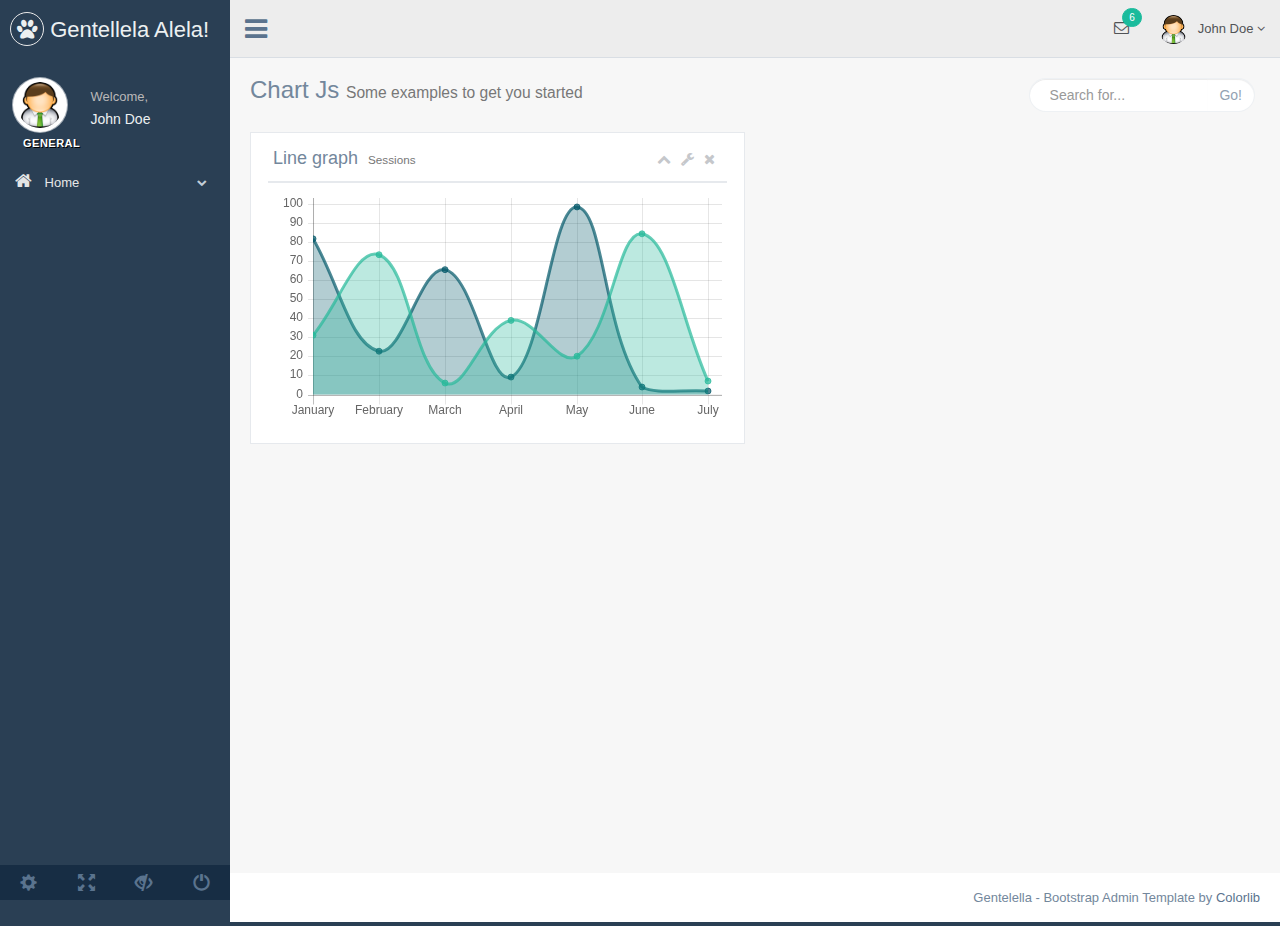
==== commit 3332b4fb: "Merge remote-tracking branch 'origin/master'" ====
--- a/src/main/webapp/chartjs.html
+++ b/src/main/webapp/chartjs.html
@@ -57,92 +57,8 @@
                       <li><a href="index3.html">Dashboard3</a></li>
                     </ul>
                   </li>
-                  <li><a><i class="fa fa-edit"></i> Forms <span class="fa fa-chevron-down"></span></a>
-                    <ul class="nav child_menu">
-                      <li><a href="form.html">General Form</a></li>
-                      <li><a href="form_advanced.html">Advanced Components</a></li>
-                      <li><a href="form_validation.html">Form Validation</a></li>
-                      <li><a href="form_wizards.html">Form Wizard</a></li>
-                      <li><a href="form_upload.html">Form Upload</a></li>
-                      <li><a href="form_buttons.html">Form Buttons</a></li>
-                    </ul>
-                  </li>
-                  <li><a><i class="fa fa-desktop"></i> UI Elements <span class="fa fa-chevron-down"></span></a>
-                    <ul class="nav child_menu">
-                      <li><a href="general_elements.html">General Elements</a></li>
-                      <li><a href="media_gallery.html">Media Gallery</a></li>
-                      <li><a href="typography.html">Typography</a></li>
-                      <li><a href="icons.html">Icons</a></li>
-                      <li><a href="glyphicons.html">Glyphicons</a></li>
-                      <li><a href="widgets.html">Widgets</a></li>
-                      <li><a href="invoice.html">Invoice</a></li>
-                      <li><a href="inbox.html">Inbox</a></li>
-                      <li><a href="calendar.html">Calendar</a></li>
-                    </ul>
-                  </li>
-                  <li><a><i class="fa fa-table"></i> Tables <span class="fa fa-chevron-down"></span></a>
-                    <ul class="nav child_menu">
-                      <li><a href="tables.html">Tables</a></li>
-                      <li><a href="tables_dynamic.html">Table Dynamic</a></li>
-                    </ul>
-                  </li>
-                  <li><a><i class="fa fa-bar-chart-o"></i> Data Presentation <span class="fa fa-chevron-down"></span></a>
-                    <ul class="nav child_menu">
-                      <li><a href="chartjs.html">Chart JS</a></li>
-                      <li><a href="chartjs2.html">Chart JS2</a></li>
-                      <li><a href="morisjs.html">Moris JS</a></li>
-                      <li><a href="echarts.html">ECharts</a></li>
-                      <li><a href="other_charts.html">Other Charts</a></li>
-                    </ul>
-                  </li>
-                  <li><a><i class="fa fa-clone"></i>Layouts <span class="fa fa-chevron-down"></span></a>
-                    <ul class="nav child_menu">
-                      <li><a href="fixed_sidebar.html">Fixed Sidebar</a></li>
-                      <li><a href="fixed_footer.html">Fixed Footer</a></li>
-                    </ul>
-                  </li>
-                </ul>
-              </div>
-              <div class="menu_section">
-                <h3>Live On</h3>
-                <ul class="nav side-menu">
-                  <li><a><i class="fa fa-bug"></i> Additional Pages <span class="fa fa-chevron-down"></span></a>
-                    <ul class="nav child_menu">
-                      <li><a href="e_commerce.html">E-commerce</a></li>
-                      <li><a href="projects.html">Projects</a></li>
-                      <li><a href="project_detail.html">Project Detail</a></li>
-                      <li><a href="contacts.html">Contacts</a></li>
-                      <li><a href="profile.html">Profile</a></li>
-                    </ul>
-                  </li>
-                  <li><a><i class="fa fa-windows"></i> Extras <span class="fa fa-chevron-down"></span></a>
-                    <ul class="nav child_menu">
-                      <li><a href="page_403.html">403 Error</a></li>
-                      <li><a href="page_404.html">404 Error</a></li>
-                      <li><a href="page_500.html">500 Error</a></li>
-                      <li><a href="plain_page.html">Plain Page</a></li>
-                      <li><a href="login.html">Login Page</a></li>
-                      <li><a href="pricing_tables.html">Pricing Tables</a></li>
-                    </ul>
-                  </li>
-                  <li><a><i class="fa fa-sitemap"></i> Multilevel Menu <span class="fa fa-chevron-down"></span></a>
-                    <ul class="nav child_menu">
-                        <li><a href="#level1_1">Level One</a>
-                        <li><a>Level One<span class="fa fa-chevron-down"></span></a>
-                          <ul class="nav child_menu">
-                            <li class="sub_menu"><a href="level2.html">Level Two</a>
-                            </li>
-                            <li><a href="#level2_1">Level Two</a>
-                            </li>
-                            <li><a href="#level2_2">Level Two</a>
-                            </li>
-                          </ul>
-                        </li>
-                        <li><a href="#level1_2">Level One</a>
-                        </li>
-                    </ul>
-                  </li>                  
-                  <li><a href="javascript:void(0)"><i class="fa fa-laptop"></i> Landing Page <span class="label label-success pull-right">Coming Soon</span></a></li>
+
+
                 </ul>
               </div>
 
@@ -315,144 +231,10 @@
                 </div>
               </div>
 
-              <div class="col-md-6 col-sm-6 col-xs-12">
-                <div class="x_panel">
-                  <div class="x_title">
-                    <h2>Bar graph <small>Sessions</small></h2>
-                    <ul class="nav navbar-right panel_toolbox">
-                      <li><a class="collapse-link"><i class="fa fa-chevron-up"></i></a>
-                      </li>
-                      <li class="dropdown">
-                        <a href="#" class="dropdown-toggle" data-toggle="dropdown" role="button" aria-expanded="false"><i class="fa fa-wrench"></i></a>
-                        <ul class="dropdown-menu" role="menu">
-                          <li><a href="#">Settings 1</a>
-                          </li>
-                          <li><a href="#">Settings 2</a>
-                          </li>
-                        </ul>
-                      </li>
-                      <li><a class="close-link"><i class="fa fa-close"></i></a>
-                      </li>
-                    </ul>
-                    <div class="clearfix"></div>
-                  </div>
-                  <div class="x_content">
-                    <canvas id="mybarChart"></canvas>
-                  </div>
-                </div>
-              </div>
-            </div>
-            <div class="clearfix"></div>
-            <div class="row">
-              <div class="col-md-6 col-sm-6 col-xs-12">
-                <div class="x_panel">
-                  <div class="x_title">
-                    <h2>Radar <small>Sessions</small></h2>
-                    <ul class="nav navbar-right panel_toolbox">
-                      <li><a class="collapse-link"><i class="fa fa-chevron-up"></i></a>
-                      </li>
-                      <li class="dropdown">
-                        <a href="#" class="dropdown-toggle" data-toggle="dropdown" role="button" aria-expanded="false"><i class="fa fa-wrench"></i></a>
-                        <ul class="dropdown-menu" role="menu">
-                          <li><a href="#">Settings 1</a>
-                          </li>
-                          <li><a href="#">Settings 2</a>
-                          </li>
-                        </ul>
-                      </li>
-                      <li><a class="close-link"><i class="fa fa-close"></i></a>
-                      </li>
-                    </ul>
-                    <div class="clearfix"></div>
-                  </div>
-                  <div class="x_content">
-                    <canvas id="canvasRadar"></canvas>
-                  </div>
-                </div>
-              </div>
-
-              <div class="col-md-6 col-sm-6 col-xs-12">
-                <div class="x_panel">
-                  <div class="x_title">
-                    <h2>Donut Graph <small>Sessions</small></h2>
-                    <ul class="nav navbar-right panel_toolbox">
-                      <li><a class="collapse-link"><i class="fa fa-chevron-up"></i></a>
-                      </li>
-                      <li class="dropdown">
-                        <a href="#" class="dropdown-toggle" data-toggle="dropdown" role="button" aria-expanded="false"><i class="fa fa-wrench"></i></a>
-                        <ul class="dropdown-menu" role="menu">
-                          <li><a href="#">Settings 1</a>
-                          </li>
-                          <li><a href="#">Settings 2</a>
-                          </li>
-                        </ul>
-                      </li>
-                      <li><a class="close-link"><i class="fa fa-close"></i></a>
-                      </li>
-                    </ul>
-                    <div class="clearfix"></div>
-                  </div>
-                  <div class="x_content">
-                    <canvas id="canvasDoughnut"></canvas>
-                  </div>
-                </div>
-              </div>
-            </div>
-            <div class="clearfix"></div>
-            <div class="row">
-              <div class="col-md-6 col-sm-6 col-xs-12">
-                <div class="x_panel">
-                  <div class="x_title">
-                    <h2>Pie Graph Chart <small>Sessions</small></h2>
-                    <ul class="nav navbar-right panel_toolbox">
-                      <li><a class="collapse-link"><i class="fa fa-chevron-up"></i></a>
-                      </li>
-                      <li class="dropdown">
-                        <a href="#" class="dropdown-toggle" data-toggle="dropdown" role="button" aria-expanded="false"><i class="fa fa-wrench"></i></a>
-                        <ul class="dropdown-menu" role="menu">
-                          <li><a href="#">Settings 1</a>
-                          </li>
-                          <li><a href="#">Settings 2</a>
-                          </li>
-                        </ul>
-                      </li>
-                      <li><a class="close-link"><i class="fa fa-close"></i></a>
-                      </li>
-                    </ul>
-                    <div class="clearfix"></div>
-                  </div>
-                  <div class="x_content">
-                    <canvas id="pieChart"></canvas>
-                  </div>
-                </div>
-              </div>
-
-              <div class="col-md-6 col-sm-6 col-xs-12">
-                <div class="x_panel">
-                  <div class="x_title">
-                    <h2>Pie Area Graph <small>Sessions</small></h2>
-                    <ul class="nav navbar-right panel_toolbox">
-                      <li><a class="collapse-link"><i class="fa fa-chevron-up"></i></a>
-                      </li>
-                      <li class="dropdown">
-                        <a href="#" class="dropdown-toggle" data-toggle="dropdown" role="button" aria-expanded="false"><i class="fa fa-wrench"></i></a>
-                        <ul class="dropdown-menu" role="menu">
-                          <li><a href="#">Settings 1</a>
-                          </li>
-                          <li><a href="#">Settings 2</a>
-                          </li>
-                        </ul>
-                      </li>
-                      <li><a class="close-link"><i class="fa fa-close"></i></a>
-                      </li>
-                    </ul>
-                    <div class="clearfix"></div>
-                  </div>
-                  <div class="x_content">
-                    <canvas id="polarArea"></canvas>
-                  </div>
-                </div>
-              </div>
+
+
+
+
             </div>
           </div>
         </div>
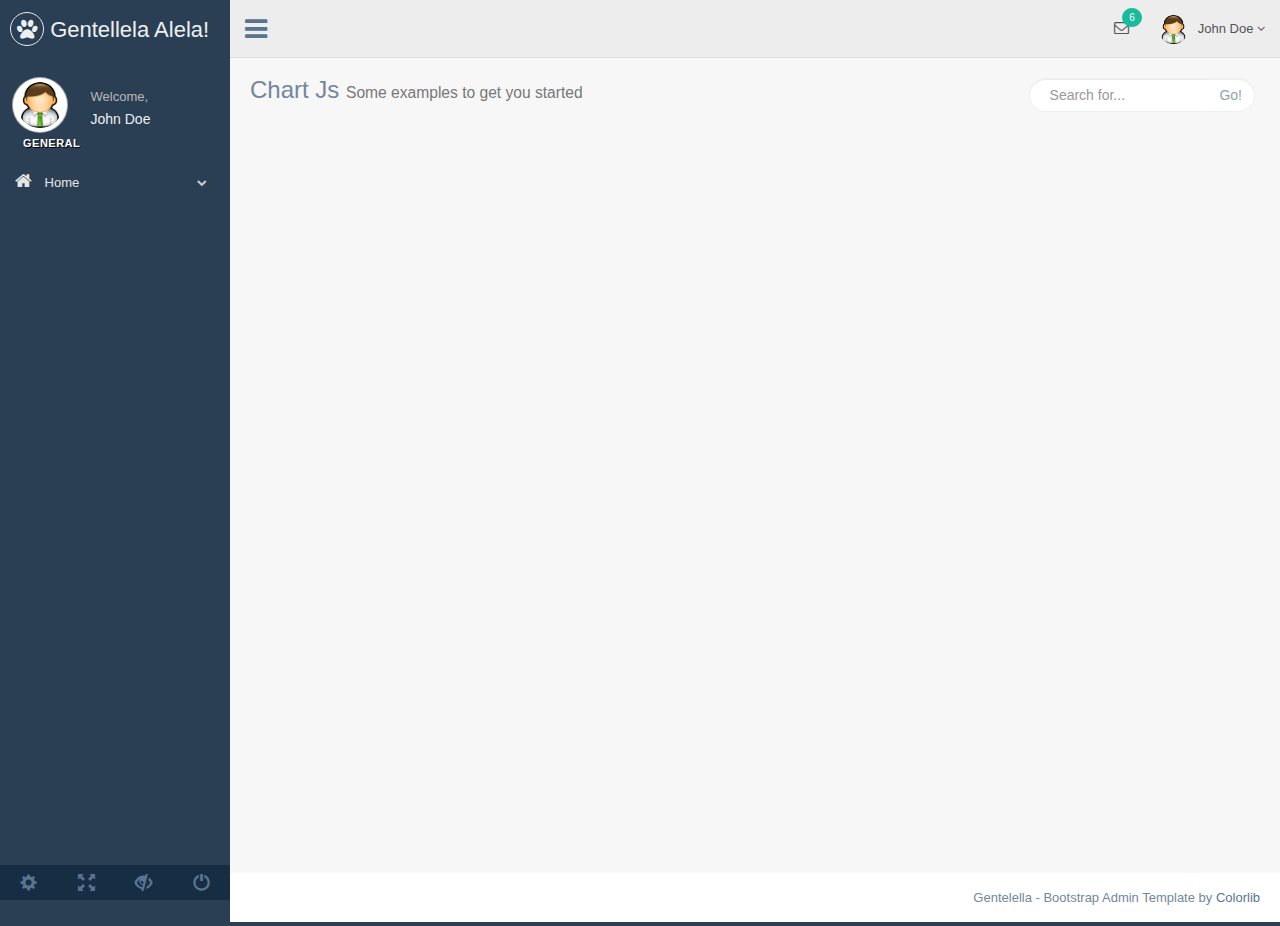
==== commit b2b86963: "10-10" ====
--- a/src/main/webapp/chartjs.html
+++ b/src/main/webapp/chartjs.html
@@ -1,466 +1,328 @@
 <!DOCTYPE html>
 <html lang="en">
-  <head>
-    <meta http-equiv="Content-Type" content="text/html; charset=UTF-8">
-    <!-- Meta, title, CSS, favicons, etc. -->
-    <meta charset="utf-8">
-    <meta http-equiv="X-UA-Compatible" content="IE=edge">
-    <meta name="viewport" content="width=device-width, initial-scale=1">
-
-    <title>Chart JS Graph Examples | Gentellela Alela! by Colorlib</title>
-
-    <!-- Bootstrap -->
-    <link href="statics/css/bootstrap.min.css" rel="stylesheet">
-    <!-- Font Awesome -->
-    <link href="statics/css/font-awesome.min.css" rel="stylesheet">
-    <!-- NProgress -->
-    <link href="statics/css/nprogress.css" rel="stylesheet">
-
-    <!-- Custom Theme Style -->
-    <link href="statics/css/custom.min.css" rel="stylesheet">
-  </head>
-
-  <body class="nav-md">
-    <div class="container body">
-      <div class="main_container">
-        <div class="col-md-3 left_col">
-          <div class="left_col scroll-view">
-            <div class="navbar nav_title" style="border: 0;">
-              <a href="index.html" class="site_title"><i class="fa fa-paw"></i> <span>Gentellela Alela!</span></a>
-            </div>
-
-            <div class="clearfix"></div>
-
-            <!-- menu profile quick info -->
-            <div class="profile">
-              <div class="profile_pic">
-                <img src="statics/images/img.jpg" alt="..." class="img-circle profile_img">
-              </div>
-              <div class="profile_info">
-                <span>Welcome,</span>
-                <h2>John Doe</h2>
+<head>
+  <meta http-equiv="Content-Type" content="text/html; charset=UTF-8">
+  <!-- Meta, title, CSS, favicons, etc. -->
+  <meta charset="utf-8">
+  <meta http-equiv="X-UA-Compatible" content="IE=edge">
+  <meta name="viewport" content="width=device-width, initial-scale=1">
+
+  <title>报表</title>
+
+  <!-- Bootstrap -->
+  <link href="statics/css/bootstrap.min.css" rel="stylesheet">
+  <!-- Font Awesome -->
+  <link href="statics/css/font-awesome.min.css" rel="stylesheet">
+  <!-- NProgress -->
+  <link href="statics/css/nprogress.css" rel="stylesheet">
+
+  <!-- Custom Theme Style -->
+  <link href="statics/css/custom.min.css" rel="stylesheet">
+</head>
+
+<body class="nav-md">
+<div class="container body">
+  <div class="main_container">
+    <div class="col-md-3 left_col">
+      <div class="left_col scroll-view">
+        <div class="navbar nav_title" style="border: 0;">
+          <a href="index.html" class="site_title"><i class="fa fa-paw"></i> <span>Gentellela Alela!</span></a>
+        </div>
+
+        <div class="clearfix"></div>
+
+
+
+
+
+        <!-- menu profile quick info -->
+        <div class="profile">
+          <div class="profile_pic">
+            <img src="statics/images/img.jpg" alt="..." class="img-circle profile_img">
+          </div>
+          <div class="profile_info">
+            <span>Welcome,</span>
+            <h2>John Doe</h2>
+          </div>
+        </div>
+        <!-- /menu profile quick info -->
+
+        <br />
+
+        <!-- sidebar menu -->
+        <div id="sidebar-menu" class="main_menu_side hidden-print main_menu">
+          <div class="menu_section">
+            <h3>General</h3>
+            <ul class="nav side-menu">
+              <li><a><i class="fa fa-home"></i> Home <span class="fa fa-chevron-down"></span></a>
+                <ul class="nav child_menu">
+                  <li><a href="index.html">Dashboard</a></li>
+                  <li><a href="index2.html">Dashboard2</a></li>
+                  <li><a href="index3.html">Dashboard3</a></li>
+                </ul>
+              </li>
+
+
+            </ul>
+          </div>
+
+        </div>
+        <!-- /sidebar menu -->
+
+        <!-- /menu footer buttons -->
+        <div class="sidebar-footer hidden-small">
+          <a data-toggle="tooltip" data-placement="top" title="Settings">
+            <span class="glyphicon glyphicon-cog" aria-hidden="true"></span>
+          </a>
+          <a data-toggle="tooltip" data-placement="top" title="FullScreen">
+            <span class="glyphicon glyphicon-fullscreen" aria-hidden="true"></span>
+          </a>
+          <a data-toggle="tooltip" data-placement="top" title="Lock">
+            <span class="glyphicon glyphicon-eye-close" aria-hidden="true"></span>
+          </a>
+          <a data-toggle="tooltip" data-placement="top" title="Logout">
+            <span class="glyphicon glyphicon-off" aria-hidden="true"></span>
+          </a>
+        </div>
+        <!-- /menu footer buttons -->
+      </div>
+    </div>
+
+    <!-- top navigation -->
+    <div class="top_nav">
+      <div class="nav_menu">
+        <nav>
+          <div class="nav toggle">
+            <a id="menu_toggle"><i class="fa fa-bars"></i></a>
+          </div>
+
+          <ul class="nav navbar-nav navbar-right">
+            <li class="">
+              <a href="javascript:;" class="user-profile dropdown-toggle" data-toggle="dropdown" aria-expanded="false">
+                <img src="statics/images/img.jpg" alt="">John Doe
+                <span class=" fa fa-angle-down"></span>
+              </a>
+              <ul class="dropdown-menu dropdown-usermenu pull-right">
+                <li><a href="javascript:;"> Profile</a></li>
+                <li>
+                  <a href="javascript:;">
+                    <span class="badge bg-red pull-right">50%</span>
+                    <span>Settings</span>
+                  </a>
+                </li>
+                <li><a href="javascript:;">Help</a></li>
+                <li><a href="login.html"><i class="fa fa-sign-out pull-right"></i> Log Out</a></li>
+              </ul>
+            </li>
+
+            <li role="presentation" class="dropdown">
+              <a href="javascript:;" class="dropdown-toggle info-number" data-toggle="dropdown" aria-expanded="false">
+                <i class="fa fa-envelope-o"></i>
+                <span class="badge bg-green">6</span>
+              </a>
+              <ul id="menu1" class="dropdown-menu list-unstyled msg_list" role="menu">
+                <li>
+                  <a>
+                    <span class="image"><img src="statics/images/img.jpg" alt="Profile Image" /></span>
+                    <span>
+                          <span>John Smith</span>
+                          <span class="time">3 mins ago</span>
+                        </span>
+                    <span class="message">
+                          Film festivals used to be do-or-die moments for movie makers. They were where...
+                        </span>
+                  </a>
+                </li>
+                <li>
+                  <a>
+                    <span class="image"><img src="statics/images/img.jpg" alt="Profile Image" /></span>
+                    <span>
+                          <span>John Smith</span>
+                          <span class="time">3 mins ago</span>
+                        </span>
+                    <span class="message">
+                          Film festivals used to be do-or-die moments for movie makers. They were where...
+                        </span>
+                  </a>
+                </li>
+                <li>
+                  <a>
+                    <span class="image"><img src="statics/images/img.jpg" alt="Profile Image" /></span>
+                    <span>
+                          <span>John Smith</span>
+                          <span class="time">3 mins ago</span>
+                        </span>
+                    <span class="message">
+                          Film festivals used to be do-or-die moments for movie makers. They were where...
+                        </span>
+                  </a>
+                </li>
+                <li>
+                  <a>
+                    <span class="image"><img src="statics/images/img.jpg" alt="Profile Image" /></span>
+                    <span>
+                          <span>John Smith</span>
+                          <span class="time">3 mins ago</span>
+                        </span>
+                    <span class="message">
+                          Film festivals used to be do-or-die moments for movie makers. They were where...
+                        </span>
+                  </a>
+                </li>
+                <li>
+                  <div class="text-center">
+                    <a>
+                      <strong>See All Alerts</strong>
+                      <i class="fa fa-angle-right"></i>
+                    </a>
+                  </div>
+                </li>
+              </ul>
+            </li>
+          </ul>
+        </nav>
+      </div>
+    </div>
+    <!-- /top navigation -->
+
+
+
+
+    <!-- page content -->
+    <div class="right_col" role="main">
+      <div class="">
+        <div class="page-title">
+          <div class="title_left">
+            <h3>Chart Js <small>Some examples to get you started</small></h3>
+          </div>
+
+          <div class="title_right">
+            <div class="col-md-5 col-sm-5 col-xs-12 form-group pull-right top_search">
+              <div class="input-group">
+                <input type="text" class="form-control" placeholder="Search for...">
+                <span class="input-group-btn">
+                      <button class="btn btn-default" type="button">Go!</button>
+                    </span>
               </div>
             </div>
-            <!-- /menu profile quick info -->
-
-            <br />
-
-            <!-- sidebar menu -->
-            <div id="sidebar-menu" class="main_menu_side hidden-print main_menu">
-              <div class="menu_section">
-                <h3>General</h3>
-                <ul class="nav side-menu">
-                  <li><a><i class="fa fa-home"></i> Home <span class="fa fa-chevron-down"></span></a>
-                    <ul class="nav child_menu">
-                      <li><a href="index.html">Dashboard</a></li>
-                      <li><a href="index2.html">Dashboard2</a></li>
-                      <li><a href="index3.html">Dashboard3</a></li>
-                    </ul>
-                  </li>
-
-
-                </ul>
-              </div>
-
-            </div>
-            <!-- /sidebar menu -->
-
-            <!-- /menu footer buttons -->
-            <div class="sidebar-footer hidden-small">
-              <a data-toggle="tooltip" data-placement="top" title="Settings">
-                <span class="glyphicon glyphicon-cog" aria-hidden="true"></span>
-              </a>
-              <a data-toggle="tooltip" data-placement="top" title="FullScreen">
-                <span class="glyphicon glyphicon-fullscreen" aria-hidden="true"></span>
-              </a>
-              <a data-toggle="tooltip" data-placement="top" title="Lock">
-                <span class="glyphicon glyphicon-eye-close" aria-hidden="true"></span>
-              </a>
-              <a data-toggle="tooltip" data-placement="top" title="Logout">
-                <span class="glyphicon glyphicon-off" aria-hidden="true"></span>
-              </a>
-            </div>
-            <!-- /menu footer buttons -->
-          </div>
-        </div>
-
-        <!-- top navigation -->
-        <div class="top_nav">
-          <div class="nav_menu">
-            <nav>
-              <div class="nav toggle">
-                <a id="menu_toggle"><i class="fa fa-bars"></i></a>
-              </div>
-
-              <ul class="nav navbar-nav navbar-right">
-                <li class="">
-                  <a href="javascript:;" class="user-profile dropdown-toggle" data-toggle="dropdown" aria-expanded="false">
-                    <img src="statics/images/img.jpg" alt="">John Doe
-                    <span class=" fa fa-angle-down"></span>
-                  </a>
-                  <ul class="dropdown-menu dropdown-usermenu pull-right">
-                    <li><a href="javascript:;"> Profile</a></li>
-                    <li>
-                      <a href="javascript:;">
-                        <span class="badge bg-red pull-right">50%</span>
-                        <span>Settings</span>
-                      </a>
-                    </li>
-                    <li><a href="javascript:;">Help</a></li>
-                    <li><a href="login.html"><i class="fa fa-sign-out pull-right"></i> Log Out</a></li>
-                  </ul>
-                </li>
-
-                <li role="presentation" class="dropdown">
-                  <a href="javascript:;" class="dropdown-toggle info-number" data-toggle="dropdown" aria-expanded="false">
-                    <i class="fa fa-envelope-o"></i>
-                    <span class="badge bg-green">6</span>
-                  </a>
-                  <ul id="menu1" class="dropdown-menu list-unstyled msg_list" role="menu">
-                    <li>
-                      <a>
-                        <span class="image"><img src="statics/images/img.jpg" alt="Profile Image" /></span>
-                        <span>
-                          <span>John Smith</span>
-                          <span class="time">3 mins ago</span>
-                        </span>
-                        <span class="message">
-                          Film festivals used to be do-or-die moments for movie makers. They were where...
-                        </span>
-                      </a>
-                    </li>
-                    <li>
-                      <a>
-                        <span class="image"><img src="statics/images/img.jpg" alt="Profile Image" /></span>
-                        <span>
-                          <span>John Smith</span>
-                          <span class="time">3 mins ago</span>
-                        </span>
-                        <span class="message">
-                          Film festivals used to be do-or-die moments for movie makers. They were where...
-                        </span>
-                      </a>
-                    </li>
-                    <li>
-                      <a>
-                        <span class="image"><img src="statics/images/img.jpg" alt="Profile Image" /></span>
-                        <span>
-                          <span>John Smith</span>
-                          <span class="time">3 mins ago</span>
-                        </span>
-                        <span class="message">
-                          Film festivals used to be do-or-die moments for movie makers. They were where...
-                        </span>
-                      </a>
-                    </li>
-                    <li>
-                      <a>
-                        <span class="image"><img src="statics/images/img.jpg" alt="Profile Image" /></span>
-                        <span>
-                          <span>John Smith</span>
-                          <span class="time">3 mins ago</span>
-                        </span>
-                        <span class="message">
-                          Film festivals used to be do-or-die moments for movie makers. They were where...
-                        </span>
-                      </a>
-                    </li>
-                    <li>
-                      <div class="text-center">
-                        <a>
-                          <strong>See All Alerts</strong>
-                          <i class="fa fa-angle-right"></i>
-                        </a>
-                      </div>
-                    </li>
-                  </ul>
-                </li>
-              </ul>
-            </nav>
-          </div>
-        </div>
-        <!-- /top navigation -->
-
-        <!-- page content -->
-        <div class="right_col" role="main">
-          <div class="">
-            <div class="page-title">
-              <div class="title_left">
-                <h3>Chart Js <small>Some examples to get you started</small></h3>
-              </div>
-
-              <div class="title_right">
-                <div class="col-md-5 col-sm-5 col-xs-12 form-group pull-right top_search">
-                  <div class="input-group">
-                    <input type="text" class="form-control" placeholder="Search for...">
-                    <span class="input-group-btn">
-                      <button class="btn btn-default" type="button">Go!</button>
-                    </span>
-                  </div>
-                </div>
-              </div>
-            </div>
-
-            <div class="clearfix"></div>
-
-            <div class="row">
-              <div class="col-md-6 col-sm-6 col-xs-12">
-                <div class="x_panel">
-                  <div class="x_title">
-                    <h2>Line graph<small>Sessions</small></h2>
-                    <ul class="nav navbar-right panel_toolbox">
-                      <li><a class="collapse-link"><i class="fa fa-chevron-up"></i></a>
-                      </li>
-                      <li class="dropdown">
-                        <a href="#" class="dropdown-toggle" data-toggle="dropdown" role="button" aria-expanded="false"><i class="fa fa-wrench"></i></a>
-                        <ul class="dropdown-menu" role="menu">
-                          <li><a href="#">Settings 1</a>
-                          </li>
-                          <li><a href="#">Settings 2</a>
-                          </li>
-                        </ul>
-                      </li>
-                      <li><a class="close-link"><i class="fa fa-close"></i></a>
-                      </li>
-                    </ul>
-                    <div class="clearfix"></div>
-                  </div>
-                  <div class="x_content">
-                    <canvas id="lineChart"></canvas>
-                  </div>
-                </div>
-              </div>
-
-
-
-
-
-            </div>
-          </div>
-        </div>
-        <!-- /page content -->
-
-        <!-- footer content -->
-        <footer>
-          <div class="pull-right">
-            Gentelella - Bootstrap Admin Template by <a href="https://colorlib.com">Colorlib</a>
-          </div>
-          <div class="clearfix"></div>
-        </footer>
-        <!-- /footer content -->
+          </div>
+        </div>
+
+        <div class="clearfix"></div>
+
+        <div class="row">
+          <div class="col-md-6 col-sm-6 col-xs-12">
+            <div id="main" style="height:400px"></div>
+            <!-- ECharts单文件引入 -->
+            <script src="http://echarts.baidu.com/build/dist/echarts.js"></script>
+            <!-- jQuery -->
+            <script src="statics/js/jquery.min.js"></script>
+            <script type="text/javascript">
+                $(function () {
+                        $.ajax({
+                            type:"GET",
+                            url:"aweekorder",
+                            data:{},
+                            dataType:"json",
+                            success:function (data) {
+                                var count=data;
+                                alert(count);
+                            },
+                        })
+
+
+                })
+
+
+
+                // 路径配置
+                require.config({
+                    paths: {
+                        echarts: 'http://echarts.baidu.com/build/dist'
+                    }
+                });
+
+
+
+                // 使用
+                require(
+                    [
+                        'echarts',
+                        'echarts/chart/bar' // 使用柱状图就加载bar模块，按需加载
+                    ],
+                    function (ec) {
+                        // 基于准备好的dom，初始化echarts图表
+                        var myChart = ec.init(document.getElementById('main'));
+
+                        var option = {
+                            tooltip: {
+                                show: true
+                            },
+                            legend: {
+                                data:['销量']
+                            },
+                            xAxis : [
+                                {
+                                    type : 'category',
+                                    data : ["衬衫","羊毛衫","雪纺衫","裤子","高跟鞋","袜子"]
+                                }
+                            ],
+                            yAxis : [
+                                {
+                                    type : 'value'
+                                }
+                            ],
+                            series : [
+                                {
+                                    "name":"销量",
+                                    "type":"bar",
+                                    "data":[5, 20, 40, 10, 10, 20]
+                                }
+                            ]
+                        };
+
+                        // 为echarts对象加载数据
+                        myChart.setOption(option);
+                    }
+                );
+            </script>
+
+
+          </div>
+
+
+
+
+
+        </div>
       </div>
     </div>
-
-    <!-- jQuery -->
-    <script src="statics/js/jquery.min.js"></script>
-    <!-- Bootstrap -->
-    <script src="statics/js/bootstrap.min.js"></script>
-    <!-- FastClick -->
-    <script src="statics/js/fastclick.js"></script>
-    <!-- NProgress -->
-    <script src="statics/js/nprogress.js"></script>
-    <!-- Chart.js -->
-    <script src="statics/js/Chart.min.js"></script>
-
-    <!-- Custom Theme Scripts -->
-    <script src="statics/js/custom.min.js"></script>
-
-    <!-- Chart.js -->
-    <script>
-      Chart.defaults.global.legend = {
-        enabled: false
-      };
-
-      // Line chart
-      var ctx = document.getElementById("lineChart");
-      var lineChart = new Chart(ctx, {
-        type: 'line',
-        data: {
-          labels: ["January", "February", "March", "April", "May", "June", "July"],
-          datasets: [{
-            label: "My First dataset",
-            backgroundColor: "rgba(38, 185, 154, 0.31)",
-            borderColor: "rgba(38, 185, 154, 0.7)",
-            pointBorderColor: "rgba(38, 185, 154, 0.7)",
-            pointBackgroundColor: "rgba(38, 185, 154, 0.7)",
-            pointHoverBackgroundColor: "#fff",
-            pointHoverBorderColor: "rgba(220,220,220,1)",
-            pointBorderWidth: 1,
-            data: [31, 74, 6, 39, 20, 85, 7]
-          }, {
-            label: "My Second dataset",
-            backgroundColor: "rgba(3, 88, 106, 0.3)",
-            borderColor: "rgba(3, 88, 106, 0.70)",
-            pointBorderColor: "rgba(3, 88, 106, 0.70)",
-            pointBackgroundColor: "rgba(3, 88, 106, 0.70)",
-            pointHoverBackgroundColor: "#fff",
-            pointHoverBorderColor: "rgba(151,187,205,1)",
-            pointBorderWidth: 1,
-            data: [82, 23, 66, 9, 99, 4, 2]
-          }]
-        },
-      });
-
-      // Bar chart
-      var ctx = document.getElementById("mybarChart");
-      var mybarChart = new Chart(ctx, {
-        type: 'bar',
-        data: {
-          labels: ["January", "February", "March", "April", "May", "June", "July"],
-          datasets: [{
-            label: '# of Votes',
-            backgroundColor: "#26B99A",
-            data: [51, 30, 40, 28, 92, 50, 45]
-          }, {
-            label: '# of Votes',
-            backgroundColor: "#03586A",
-            data: [41, 56, 25, 48, 72, 34, 12]
-          }]
-        },
-
-        options: {
-          scales: {
-            yAxes: [{
-              ticks: {
-                beginAtZero: true
-              }
-            }]
-          }
-        }
-      });
-
-      // Doughnut chart
-      var ctx = document.getElementById("canvasDoughnut");
-      var data = {
-        labels: [
-          "Dark Grey",
-          "Purple Color",
-          "Gray Color",
-          "Green Color",
-          "Blue Color"
-        ],
-        datasets: [{
-          data: [120, 50, 140, 180, 100],
-          backgroundColor: [
-            "#455C73",
-            "#9B59B6",
-            "#BDC3C7",
-            "#26B99A",
-            "#3498DB"
-          ],
-          hoverBackgroundColor: [
-            "#34495E",
-            "#B370CF",
-            "#CFD4D8",
-            "#36CAAB",
-            "#49A9EA"
-          ]
-
-        }]
-      };
-
-      var canvasDoughnut = new Chart(ctx, {
-        type: 'doughnut',
-        tooltipFillColor: "rgba(51, 51, 51, 0.55)",
-        data: data
-      });
-
-      // Radar chart
-      var ctx = document.getElementById("canvasRadar");
-      var data = {
-        labels: ["Eating", "Drinking", "Sleeping", "Designing", "Coding", "Cycling", "Running"],
-        datasets: [{
-          label: "My First dataset",
-          backgroundColor: "rgba(3, 88, 106, 0.2)",
-          borderColor: "rgba(3, 88, 106, 0.80)",
-          pointBorderColor: "rgba(3, 88, 106, 0.80)",
-          pointBackgroundColor: "rgba(3, 88, 106, 0.80)",
-          pointHoverBackgroundColor: "#fff",
-          pointHoverBorderColor: "rgba(220,220,220,1)",
-          data: [65, 59, 90, 81, 56, 55, 40]
-        }, {
-          label: "My Second dataset",
-          backgroundColor: "rgba(38, 185, 154, 0.2)",
-          borderColor: "rgba(38, 185, 154, 0.85)",
-          pointColor: "rgba(38, 185, 154, 0.85)",
-          pointStrokeColor: "#fff",
-          pointHighlightFill: "#fff",
-          pointHighlightStroke: "rgba(151,187,205,1)",
-          data: [28, 48, 40, 19, 96, 27, 100]
-        }]
-      };
-
-      var canvasRadar = new Chart(ctx, {
-        type: 'radar',
-        data: data,
-      });
-
-      // Pie chart
-      var ctx = document.getElementById("pieChart");
-      var data = {
-        datasets: [{
-          data: [120, 50, 140, 180, 100],
-          backgroundColor: [
-            "#455C73",
-            "#9B59B6",
-            "#BDC3C7",
-            "#26B99A",
-            "#3498DB"
-          ],
-          label: 'My dataset' // for legend
-        }],
-        labels: [
-          "Dark Gray",
-          "Purple",
-          "Gray",
-          "Green",
-          "Blue"
-        ]
-      };
-
-      var pieChart = new Chart(ctx, {
-        data: data,
-        type: 'pie',
-        otpions: {
-          legend: false
-        }
-      });
-
-      // PolarArea chart
-      var ctx = document.getElementById("polarArea");
-      var data = {
-        datasets: [{
-          data: [120, 50, 140, 180, 100],
-          backgroundColor: [
-            "#455C73",
-            "#9B59B6",
-            "#BDC3C7",
-            "#26B99A",
-            "#3498DB"
-          ],
-          label: 'My dataset'
-        }],
-        labels: [
-          "Dark Gray",
-          "Purple",
-          "Gray",
-          "Green",
-          "Blue"
-        ]
-      };
-
-      var polarArea = new Chart(ctx, {
-        data: data,
-        type: 'polarArea',
-        options: {
-          scale: {
-            ticks: {
-              beginAtZero: true
-            }
-          }
-        }
-      });
-    </script>
-    <!-- /Chart.js -->
-  </body>
+    <!-- /page content -->
+
+    <!-- footer content -->
+    <footer>
+      <div class="pull-right">
+        Gentelella - Bootstrap Admin Template by <a href="https://colorlib.com">Colorlib</a>
+      </div>
+      <div class="clearfix"></div>
+    </footer>
+    <!-- /footer content -->
+  </div>
+</div>
+
+
+<!-- Bootstrap -->
+<script src="statics/js/bootstrap.min.js"></script>
+<!-- FastClick -->
+<script src="statics/js/fastclick.js"></script>
+<!-- NProgress -->
+<script src="statics/js/nprogress.js"></script>
+<!-- Chart.js -->
+<script src="statics/js/Chart.min.js"></script>
+
+<!-- Custom Theme Scripts -->
+<script src="statics/js/custom.min.js"></script>
+
+
+</body>
 </html>